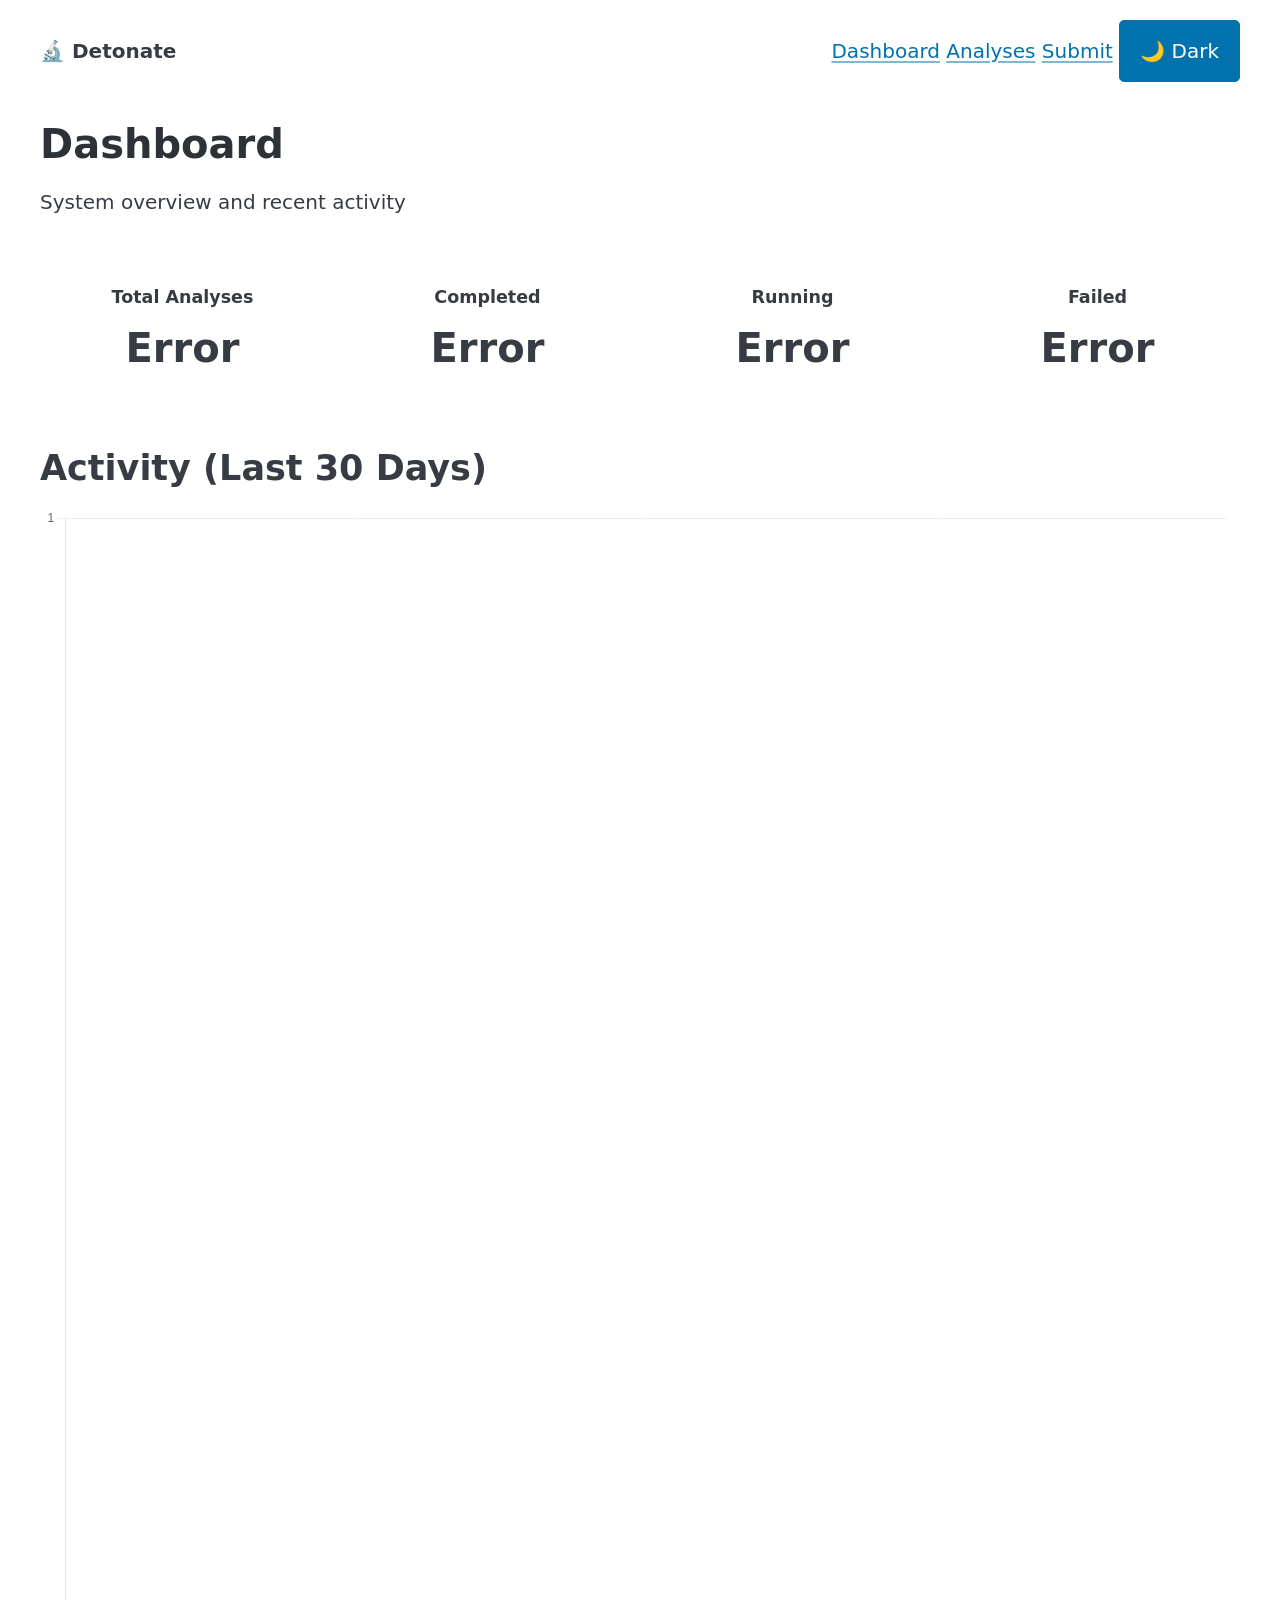
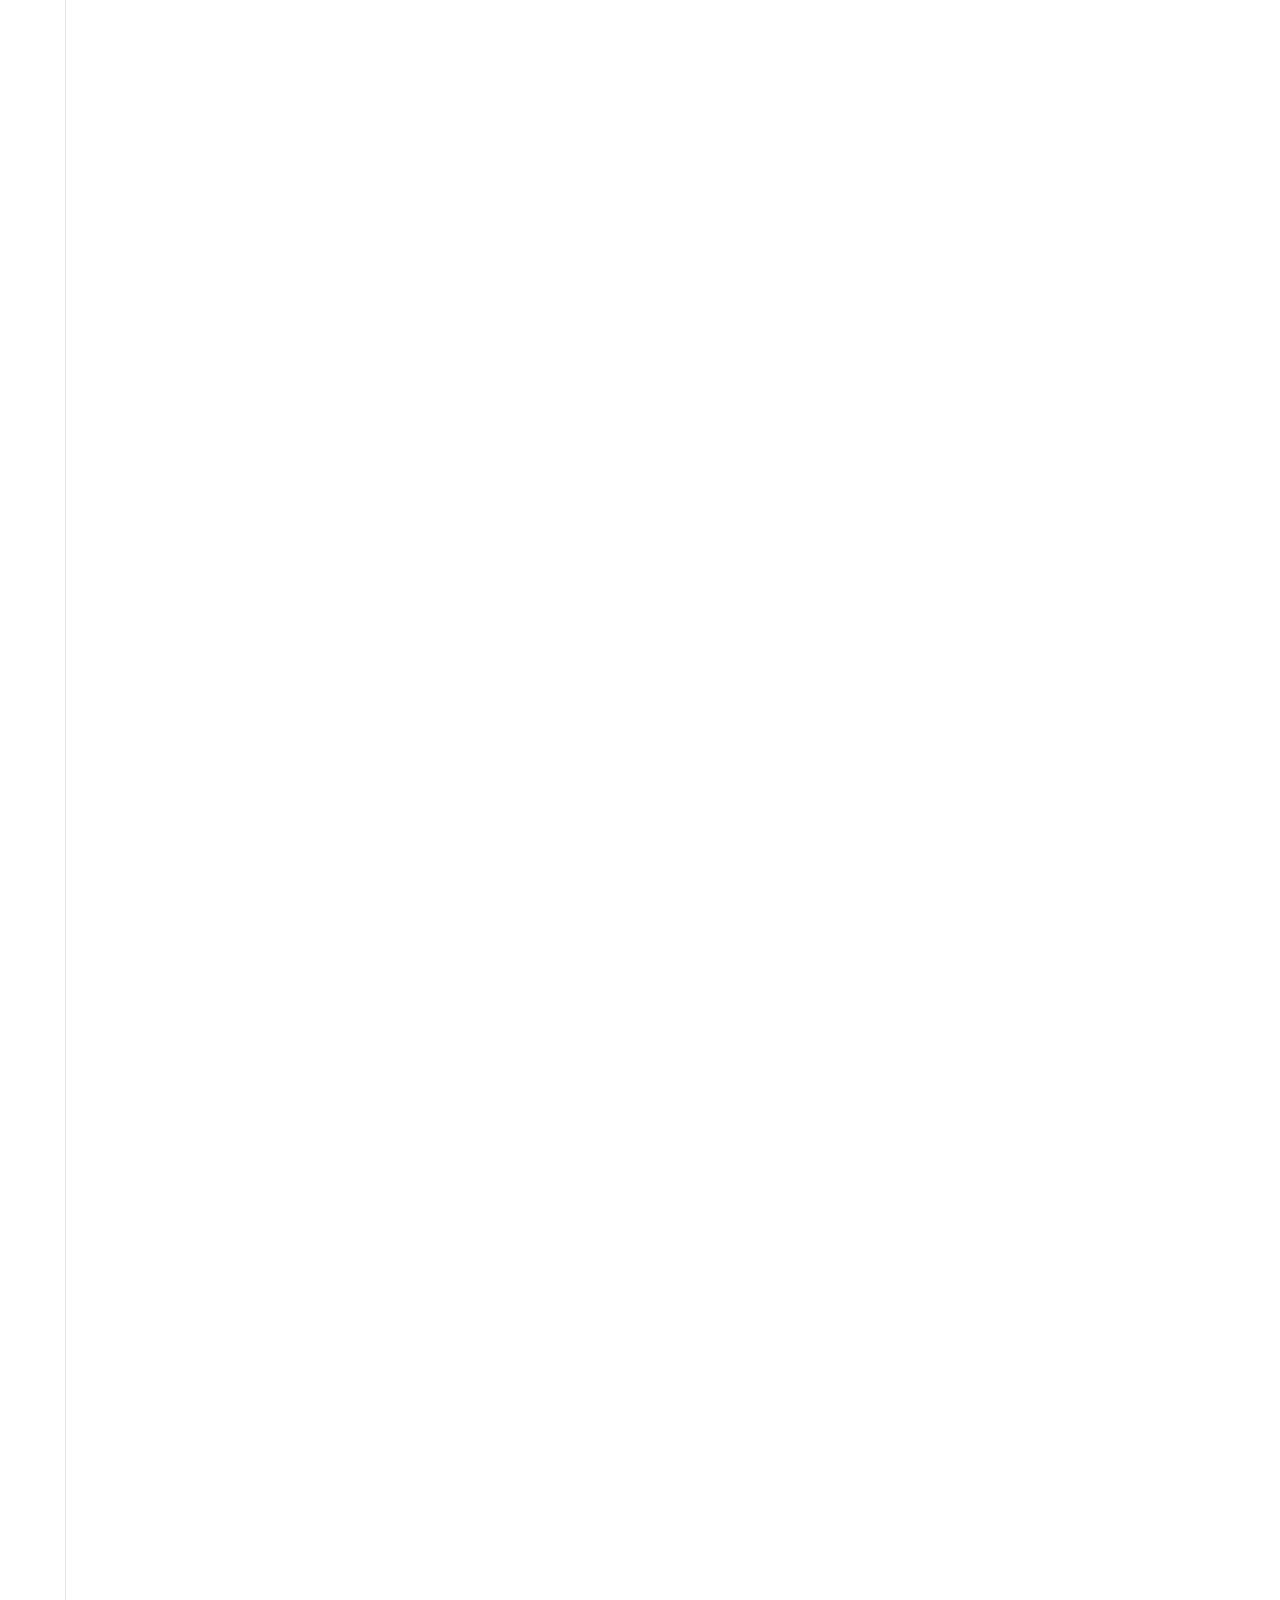
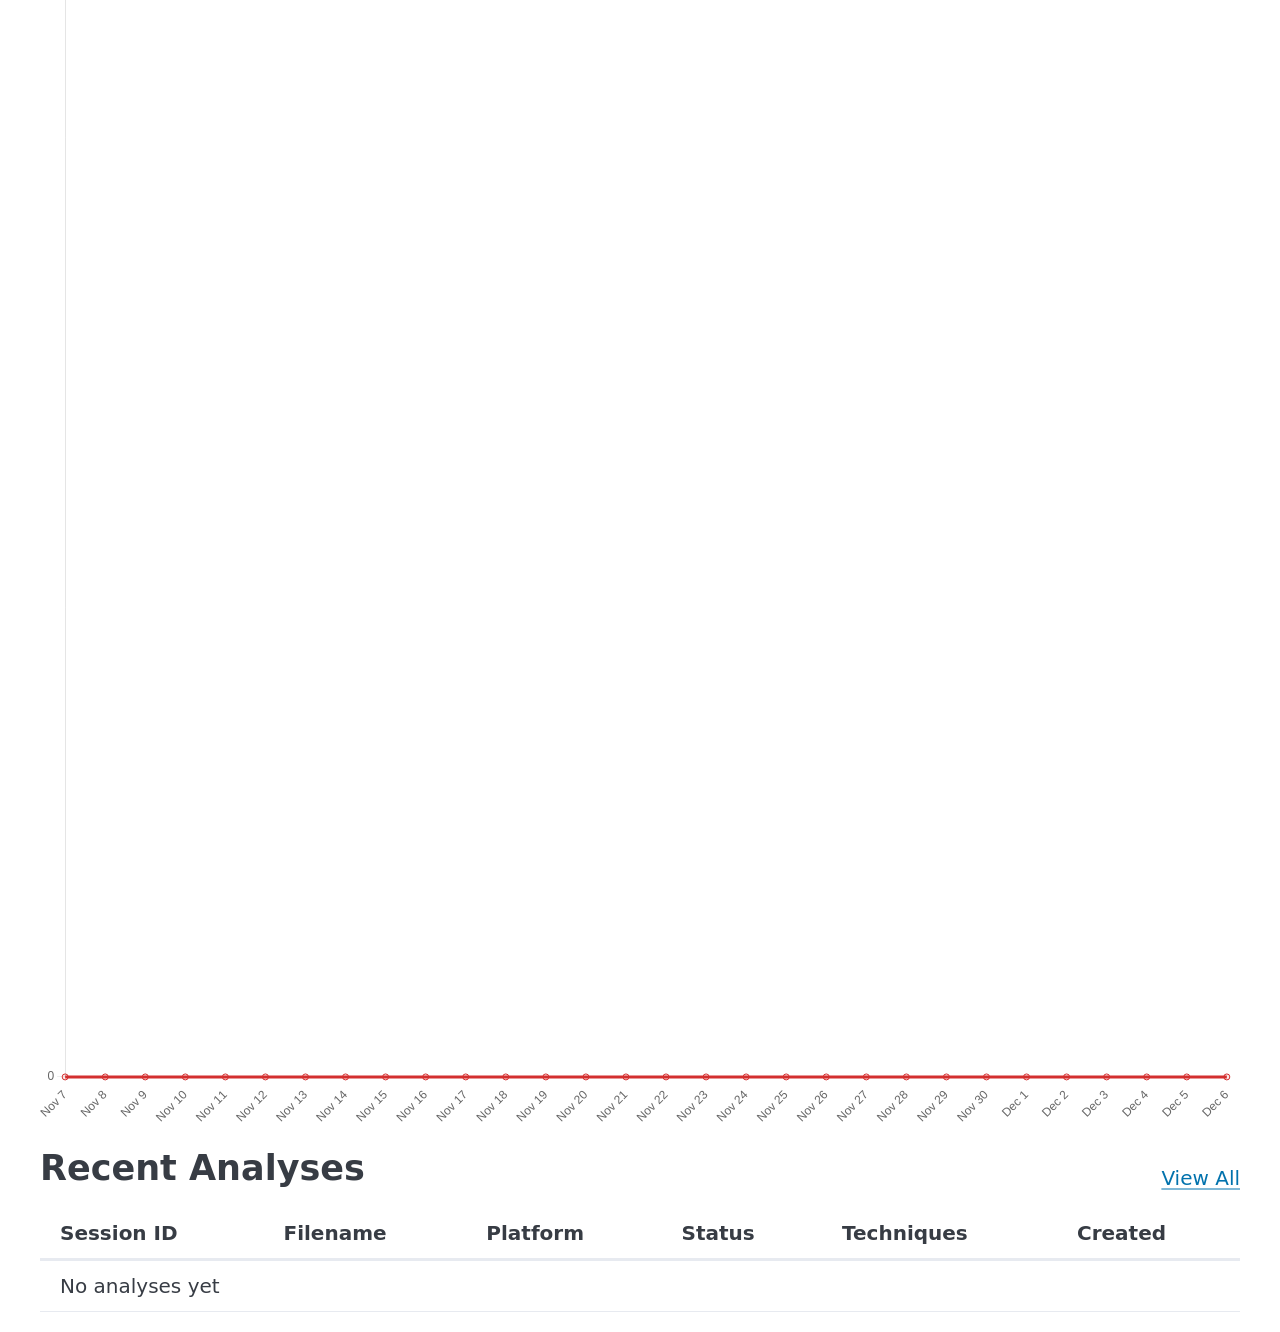
==== web/index.html @ 7be6b8df "webUI" ====
<!DOCTYPE html>
<html lang="en">
<head>
  <meta charset="UTF-8">
  <meta name="viewport" content="width=device-width, initial-scale=1.0">
  <title>Dashboard - Detonate</title>
  <link rel="stylesheet" href="/web/css/pico.min.css">
  <link rel="stylesheet" href="/web/css/custom.css">
</head>
<body>
  <!-- Navigation -->
  <nav class="navbar">
    <div class="brand">
      <strong>🔬 Detonate</strong>
    </div>
    <div class="nav-links">
      <a href="/web/index.html" class="active">Dashboard</a>
      <a href="/web/analyses.html">Analyses</a>
      <a href="/web/submit.html">Submit</a>
      <button id="theme-toggle" onclick="toggleTheme()">🌙 Dark</button>
    </div>
  </nav>

  <!-- Main Content -->
  <main class="container">
    <header>
      <h1>Dashboard</h1>
      <p>System overview and recent activity</p>
    </header>

    <!-- Statistics Cards -->
    <div class="stats-grid" id="stats-grid">
      <div class="stat-card">
        <h3>Total Analyses</h3>
        <p id="stat-total">-</p>
      </div>
      <div class="stat-card">
        <h3>Completed</h3>
        <p id="stat-completed">-</p>
      </div>
      <div class="stat-card">
        <h3>Running</h3>
        <p id="stat-running">-</p>
      </div>
      <div class="stat-card">
        <h3>Failed</h3>
        <p id="stat-failed">-</p>
      </div>
    </div>

    <!-- Activity Chart -->
    <section>
      <h2>Activity (Last 30 Days)</h2>
      <canvas id="activity-chart" height="100"></canvas>
    </section>

    <!-- Recent Analyses -->
    <section>
      <div style="display: flex; justify-content: space-between; align-items: center;">
        <h2>Recent Analyses</h2>
        <a href="/web/analyses.html" class="btn btn-outline">View All</a>
      </div>
      <div class="table-responsive">
        <table>
          <thead>
            <tr>
              <th>Session ID</th>
              <th>Filename</th>
              <th>Platform</th>
              <th>Status</th>
              <th>Techniques</th>
              <th>Created</th>
            </tr>
          </thead>
          <tbody id="recent-analyses">
            <tr>
              <td colspan="6" class="empty-state">Loading...</td>
            </tr>
          </tbody>
        </table>
      </div>
    </section>

    <!-- Quick Actions -->
    <section style="margin-top: 2rem;">
      <a href="/web/submit.html" class="btn" style="background: var(--primary);">
        Submit New Analysis
      </a>
    </section>
  </main>

  <footer style="text-align: center; padding: 2rem; color: var(--muted-color);">
    <p>Detonate Malware Analysis Platform</p>
  </footer>

  <!-- Scripts -->
  <script src="/web/js/chart.min.js"></script>
  <script src="/web/js/app.js"></script>
  <script src="/web/js/dashboard.js"></script>
</body>
</html>
---- web/css/pico.min.css ----
@charset "UTF-8";/*!
 * Pico CSS ✨ v2.1.1 (https://picocss.com)
 * Copyright 2019-2025 - Licensed under MIT
 */:host,:root{--pico-font-family-emoji:"Apple Color Emoji","Segoe UI Emoji","Segoe UI Symbol","Noto Color Emoji";--pico-font-family-sans-serif:system-ui,"Segoe UI",Roboto,Oxygen,Ubuntu,Cantarell,Helvetica,Arial,"Helvetica Neue",sans-serif,var(--pico-font-family-emoji);--pico-font-family-monospace:ui-monospace,SFMono-Regular,"SF Mono",Menlo,Consolas,"Liberation Mono",monospace,var(--pico-font-family-emoji);--pico-font-family:var(--pico-font-family-sans-serif);--pico-line-height:1.5;--pico-font-weight:400;--pico-font-size:100%;--pico-text-underline-offset:0.1rem;--pico-border-radius:0.25rem;--pico-border-width:0.0625rem;--pico-outline-width:0.125rem;--pico-transition:0.2s ease-in-out;--pico-spacing:1rem;--pico-typography-spacing-vertical:1rem;--pico-block-spacing-vertical:var(--pico-spacing);--pico-block-spacing-horizontal:var(--pico-spacing);--pico-grid-column-gap:var(--pico-spacing);--pico-grid-row-gap:var(--pico-spacing);--pico-form-element-spacing-vertical:0.75rem;--pico-form-element-spacing-horizontal:1rem;--pico-group-box-shadow:0 0 0 rgba(0, 0, 0, 0);--pico-group-box-shadow-focus-with-button:0 0 0 var(--pico-outline-width) var(--pico-primary-focus);--pico-group-box-shadow-focus-with-input:0 0 0 0.0625rem var(--pico-form-element-border-color);--pico-modal-overlay-backdrop-filter:blur(0.375rem);--pico-nav-element-spacing-vertical:1rem;--pico-nav-element-spacing-horizontal:0.5rem;--pico-nav-link-spacing-vertical:0.5rem;--pico-nav-link-spacing-horizontal:0.5rem;--pico-nav-breadcrumb-divider:">";--pico-icon-checkbox:url("data:image/svg+xml,%3Csvg xmlns='http://www.w3.org/2000/svg' width='24' height='24' viewBox='0 0 24 24' fill='none' stroke='rgb(255, 255, 255)' stroke-width='4' stroke-linecap='round' stroke-linejoin='round'%3E%3Cpolyline points='20 6 9 17 4 12'%3E%3C/polyline%3E%3C/svg%3E");--pico-icon-minus:url("data:image/svg+xml,%3Csvg xmlns='http://www.w3.org/2000/svg' width='24' height='24' viewBox='0 0 24 24' fill='none' stroke='rgb(255, 255, 255)' stroke-width='4' stroke-linecap='round' stroke-linejoin='round'%3E%3Cline x1='5' y1='12' x2='19' y2='12'%3E%3C/line%3E%3C/svg%3E");--pico-icon-chevron:url("data:image/svg+xml,%3Csvg xmlns='http://www.w3.org/2000/svg' width='24' height='24' viewBox='0 0 24 24' fill='none' stroke='rgb(136, 145, 164)' stroke-width='2' stroke-linecap='round' stroke-linejoin='round'%3E%3Cpolyline points='6 9 12 15 18 9'%3E%3C/polyline%3E%3C/svg%3E");--pico-icon-date:url("data:image/svg+xml,%3Csvg xmlns='http://www.w3.org/2000/svg' width='24' height='24' viewBox='0 0 24 24' fill='none' stroke='rgb(136, 145, 164)' stroke-width='2' stroke-linecap='round' stroke-linejoin='round'%3E%3Crect x='3' y='4' width='18' height='18' rx='2' ry='2'%3E%3C/rect%3E%3Cline x1='16' y1='2' x2='16' y2='6'%3E%3C/line%3E%3Cline x1='8' y1='2' x2='8' y2='6'%3E%3C/line%3E%3Cline x1='3' y1='10' x2='21' y2='10'%3E%3C/line%3E%3C/svg%3E");--pico-icon-time:url("data:image/svg+xml,%3Csvg xmlns='http://www.w3.org/2000/svg' width='24' height='24' viewBox='0 0 24 24' fill='none' stroke='rgb(136, 145, 164)' stroke-width='2' stroke-linecap='round' stroke-linejoin='round'%3E%3Ccircle cx='12' cy='12' r='10'%3E%3C/circle%3E%3Cpolyline points='12 6 12 12 16 14'%3E%3C/polyline%3E%3C/svg%3E");--pico-icon-search:url("data:image/svg+xml,%3Csvg xmlns='http://www.w3.org/2000/svg' width='24' height='24' viewBox='0 0 24 24' fill='none' stroke='rgb(136, 145, 164)' stroke-width='1.5' stroke-linecap='round' stroke-linejoin='round'%3E%3Ccircle cx='11' cy='11' r='8'%3E%3C/circle%3E%3Cline x1='21' y1='21' x2='16.65' y2='16.65'%3E%3C/line%3E%3C/svg%3E");--pico-icon-close:url("data:image/svg+xml,%3Csvg xmlns='http://www.w3.org/2000/svg' width='24' height='24' viewBox='0 0 24 24' fill='none' stroke='rgb(136, 145, 164)' stroke-width='3' stroke-linecap='round' stroke-linejoin='round'%3E%3Cline x1='18' y1='6' x2='6' y2='18'%3E%3C/line%3E%3Cline x1='6' y1='6' x2='18' y2='18'%3E%3C/line%3E%3C/svg%3E");--pico-icon-loading:url("data:image/svg+xml,%3Csvg fill='none' height='24' width='24' viewBox='0 0 24 24' xmlns='http://www.w3.org/2000/svg' %3E%3Cstyle%3E g %7B animation: rotate 2s linear infinite; transform-origin: center center; %7D circle %7B stroke-dasharray: 75,100; stroke-dashoffset: -5; animation: dash 1.5s ease-in-out infinite; stroke-linecap: round; %7D @keyframes rotate %7B 0%25 %7B transform: rotate(0deg); %7D 100%25 %7B transform: rotate(360deg); %7D %7D @keyframes dash %7B 0%25 %7B stroke-dasharray: 1,100; stroke-dashoffset: 0; %7D 50%25 %7B stroke-dasharray: 44.5,100; stroke-dashoffset: -17.5; %7D 100%25 %7B stroke-dasharray: 44.5,100; stroke-dashoffset: -62; %7D %7D %3C/style%3E%3Cg%3E%3Ccircle cx='12' cy='12' r='10' fill='none' stroke='rgb(136, 145, 164)' stroke-width='4' /%3E%3C/g%3E%3C/svg%3E")}@media (min-width:576px){:host,:root{--pico-font-size:106.25%}}@media (min-width:768px){:host,:root{--pico-font-size:112.5%}}@media (min-width:1024px){:host,:root{--pico-font-size:118.75%}}@media (min-width:1280px){:host,:root{--pico-font-size:125%}}@media (min-width:1536px){:host,:root{--pico-font-size:131.25%}}a{--pico-text-decoration:underline}a.contrast,a.secondary{--pico-text-decoration:underline}small{--pico-font-size:0.875em}h1,h2,h3,h4,h5,h6{--pico-font-weight:700}h1{--pico-font-size:2rem;--pico-line-height:1.125;--pico-typography-spacing-top:3rem}h2{--pico-font-size:1.75rem;--pico-line-height:1.15;--pico-typography-spacing-top:2.625rem}h3{--pico-font-size:1.5rem;--pico-line-height:1.175;--pico-typography-spacing-top:2.25rem}h4{--pico-font-size:1.25rem;--pico-line-height:1.2;--pico-typography-spacing-top:1.874rem}h5{--pico-font-size:1.125rem;--pico-line-height:1.225;--pico-typography-spacing-top:1.6875rem}h6{--pico-font-size:1rem;--pico-line-height:1.25;--pico-typography-spacing-top:1.5rem}tfoot td,tfoot th,thead td,thead th{--pico-font-weight:600;--pico-border-width:0.1875rem}code,kbd,pre,samp{--pico-font-family:var(--pico-font-family-monospace)}kbd{--pico-font-weight:bolder}:where(select,textarea),input:not([type=submit],[type=button],[type=reset],[type=checkbox],[type=radio],[type=file]){--pico-outline-width:0.0625rem}[type=search]{--pico-border-radius:5rem}[type=checkbox],[type=radio]{--pico-border-width:0.125rem}[type=checkbox][role=switch]{--pico-border-width:0.1875rem}details.dropdown summary:not([role=button]){--pico-outline-width:0.0625rem}nav details.dropdown summary:focus-visible{--pico-outline-width:0.125rem}[role=search]{--pico-border-radius:5rem}[role=group]:has(button.secondary:focus,[type=submit].secondary:focus,[type=button].secondary:focus,[role=button].secondary:focus),[role=search]:has(button.secondary:focus,[type=submit].secondary:focus,[type=button].secondary:focus,[role=button].secondary:focus){--pico-group-box-shadow-focus-with-button:0 0 0 var(--pico-outline-width) var(--pico-secondary-focus)}[role=group]:has(button.contrast:focus,[type=submit].contrast:focus,[type=button].contrast:focus,[role=button].contrast:focus),[role=search]:has(button.contrast:focus,[type=submit].contrast:focus,[type=button].contrast:focus,[role=button].contrast:focus){--pico-group-box-shadow-focus-with-button:0 0 0 var(--pico-outline-width) var(--pico-contrast-focus)}[role=group] [role=button],[role=group] [type=button],[role=group] [type=submit],[role=group] button,[role=search] [role=button],[role=search] [type=button],[role=search] [type=submit],[role=search] button{--pico-form-element-spacing-horizontal:2rem}details summary[role=button]:not(.outline)::after{filter:brightness(0) invert(1)}[aria-busy=true]:not(input,select,textarea):is(button,[type=submit],[type=button],[type=reset],[role=button]):not(.outline)::before{filter:brightness(0) invert(1)}:host(:not([data-theme=dark])),:root:not([data-theme=dark]),[data-theme=light]{color-scheme:light;--pico-background-color:#fff;--pico-color:#373c44;--pico-text-selection-color:rgba(2, 154, 232, 0.25);--pico-muted-color:#646b79;--pico-muted-border-color:rgb(231, 234, 239.5);--pico-primary:#0172ad;--pico-primary-background:#0172ad;--pico-primary-border:var(--pico-primary-background);--pico-primary-underline:rgba(1, 114, 173, 0.5);--pico-primary-hover:#015887;--pico-primary-hover-background:#02659a;--pico-primary-hover-border:var(--pico-primary-hover-background);--pico-primary-hover-underline:var(--pico-primary-hover);--pico-primary-focus:rgba(2, 154, 232, 0.5);--pico-primary-inverse:#fff;--pico-secondary:#5d6b89;--pico-secondary-background:#525f7a;--pico-secondary-border:var(--pico-secondary-background);--pico-secondary-underline:rgba(93, 107, 137, 0.5);--pico-secondary-hover:#48536b;--pico-secondary-hover-background:#48536b;--pico-secondary-hover-border:var(--pico-secondary-hover-background);--pico-secondary-hover-underline:var(--pico-secondary-hover);--pico-secondary-focus:rgba(93, 107, 137, 0.25);--pico-secondary-inverse:#fff;--pico-contrast:#181c25;--pico-contrast-background:#181c25;--pico-contrast-border:var(--pico-contrast-background);--pico-contrast-underline:rgba(24, 28, 37, 0.5);--pico-contrast-hover:#000;--pico-contrast-hover-background:#000;--pico-contrast-hover-border:var(--pico-contrast-hover-background);--pico-contrast-hover-underline:var(--pico-secondary-hover);--pico-contrast-focus:rgba(93, 107, 137, 0.25);--pico-contrast-inverse:#fff;--pico-box-shadow:0.0145rem 0.029rem 0.174rem rgba(129, 145, 181, 0.01698),0.0335rem 0.067rem 0.402rem rgba(129, 145, 181, 0.024),0.0625rem 0.125rem 0.75rem rgba(129, 145, 181, 0.03),0.1125rem 0.225rem 1.35rem rgba(129, 145, 181, 0.036),0.2085rem 0.417rem 2.502rem rgba(129, 145, 181, 0.04302),0.5rem 1rem 6rem rgba(129, 145, 181, 0.06),0 0 0 0.0625rem rgba(129, 145, 181, 0.015);--pico-h1-color:#2d3138;--pico-h2-color:#373c44;--pico-h3-color:#424751;--pico-h4-color:#4d535e;--pico-h5-color:#5c6370;--pico-h6-color:#646b79;--pico-mark-background-color:rgb(252.5, 230.5, 191.5);--pico-mark-color:#0f1114;--pico-ins-color:rgb(28.5, 105.5, 84);--pico-del-color:rgb(136, 56.5, 53);--pico-blockquote-border-color:var(--pico-muted-border-color);--pico-blockquote-footer-color:var(--pico-muted-color);--pico-button-box-shadow:0 0 0 rgba(0, 0, 0, 0);--pico-button-hover-box-shadow:0 0 0 rgba(0, 0, 0, 0);--pico-table-border-color:var(--pico-muted-border-color);--pico-table-row-stripped-background-color:rgba(111, 120, 135, 0.0375);--pico-code-background-color:rgb(243, 244.5, 246.75);--pico-code-color:#646b79;--pico-code-kbd-background-color:var(--pico-color);--pico-code-kbd-color:var(--pico-background-color);--pico-form-element-background-color:rgb(251, 251.5, 252.25);--pico-form-element-selected-background-color:#dfe3eb;--pico-form-element-border-color:#cfd5e2;--pico-form-element-color:#23262c;--pico-form-element-placeholder-color:var(--pico-muted-color);--pico-form-element-active-background-color:#fff;--pico-form-element-active-border-color:var(--pico-primary-border);--pico-form-element-focus-color:var(--pico-primary-border);--pico-form-element-disabled-opacity:0.5;--pico-form-element-invalid-border-color:rgb(183.5, 105.5, 106.5);--pico-form-element-invalid-active-border-color:rgb(200.25, 79.25, 72.25);--pico-form-element-invalid-focus-color:var(--pico-form-element-invalid-active-border-color);--pico-form-element-valid-border-color:rgb(76, 154.5, 137.5);--pico-form-element-valid-active-border-color:rgb(39, 152.75, 118.75);--pico-form-element-valid-focus-color:var(--pico-form-element-valid-active-border-color);--pico-switch-background-color:#bfc7d9;--pico-switch-checked-background-color:var(--pico-primary-background);--pico-switch-color:#fff;--pico-switch-thumb-box-shadow:0 0 0 rgba(0, 0, 0, 0);--pico-range-border-color:#dfe3eb;--pico-range-active-border-color:#bfc7d9;--pico-range-thumb-border-color:var(--pico-background-color);--pico-range-thumb-color:var(--pico-secondary-background);--pico-range-thumb-active-color:var(--pico-primary-background);--pico-accordion-border-color:var(--pico-muted-border-color);--pico-accordion-active-summary-color:var(--pico-primary-hover);--pico-accordion-close-summary-color:var(--pico-color);--pico-accordion-open-summary-color:var(--pico-muted-color);--pico-card-background-color:var(--pico-background-color);--pico-card-border-color:var(--pico-muted-border-color);--pico-card-box-shadow:var(--pico-box-shadow);--pico-card-sectioning-background-color:rgb(251, 251.5, 252.25);--pico-dropdown-background-color:#fff;--pico-dropdown-border-color:#eff1f4;--pico-dropdown-box-shadow:var(--pico-box-shadow);--pico-dropdown-color:var(--pico-color);--pico-dropdown-hover-background-color:#eff1f4;--pico-loading-spinner-opacity:0.5;--pico-modal-overlay-background-color:rgba(232, 234, 237, 0.75);--pico-progress-background-color:#dfe3eb;--pico-progress-color:var(--pico-primary-background);--pico-tooltip-background-color:var(--pico-contrast-background);--pico-tooltip-color:var(--pico-contrast-inverse);--pico-icon-valid:url("data:image/svg+xml,%3Csvg xmlns='http://www.w3.org/2000/svg' width='24' height='24' viewBox='0 0 24 24' fill='none' stroke='rgb(76, 154.5, 137.5)' stroke-width='2' stroke-linecap='round' stroke-linejoin='round'%3E%3Cpolyline points='20 6 9 17 4 12'%3E%3C/polyline%3E%3C/svg%3E");--pico-icon-invalid:url("data:image/svg+xml,%3Csvg xmlns='http://www.w3.org/2000/svg' width='24' height='24' viewBox='0 0 24 24' fill='none' stroke='rgb(200.25, 79.25, 72.25)' stroke-width='2' stroke-linecap='round' stroke-linejoin='round'%3E%3Ccircle cx='12' cy='12' r='10'%3E%3C/circle%3E%3Cline x1='12' y1='8' x2='12' y2='12'%3E%3C/line%3E%3Cline x1='12' y1='16' x2='12.01' y2='16'%3E%3C/line%3E%3C/svg%3E")}:host(:not([data-theme=dark])) input:is([type=submit],[type=button],[type=reset],[type=checkbox],[type=radio],[type=file]),:root:not([data-theme=dark]) input:is([type=submit],[type=button],[type=reset],[type=checkbox],[type=radio],[type=file]),[data-theme=light] input:is([type=submit],[type=button],[type=reset],[type=checkbox],[type=radio],[type=file]){--pico-form-element-focus-color:var(--pico-primary-focus)}@media only screen and (prefers-color-scheme:dark){:host(:not([data-theme])),:root:not([data-theme]){color-scheme:dark;--pico-background-color:rgb(19, 22.5, 30.5);--pico-color:#c2c7d0;--pico-text-selection-color:rgba(1, 170, 255, 0.1875);--pico-muted-color:#7b8495;--pico-muted-border-color:#202632;--pico-primary:#01aaff;--pico-primary-background:#0172ad;--pico-primary-border:var(--pico-primary-background);--pico-primary-underline:rgba(1, 170, 255, 0.5);--pico-primary-hover:#79c0ff;--pico-primary-hover-background:#017fc0;--pico-primary-hover-border:var(--pico-primary-hover-background);--pico-primary-hover-underline:var(--pico-primary-hover);--pico-primary-focus:rgba(1, 170, 255, 0.375);--pico-primary-inverse:#fff;--pico-secondary:#969eaf;--pico-secondary-background:#525f7a;--pico-secondary-border:var(--pico-secondary-background);--pico-secondary-underline:rgba(150, 158, 175, 0.5);--pico-secondary-hover:#b3b9c5;--pico-secondary-hover-background:#5d6b89;--pico-secondary-hover-border:var(--pico-secondary-hover-background);--pico-secondary-hover-underline:var(--pico-secondary-hover);--pico-secondary-focus:rgba(144, 158, 190, 0.25);--pico-secondary-inverse:#fff;--pico-contrast:#dfe3eb;--pico-contrast-background:#eff1f4;--pico-contrast-border:var(--pico-contrast-background);--pico-contrast-underline:rgba(223, 227, 235, 0.5);--pico-contrast-hover:#fff;--pico-contrast-hover-background:#fff;--pico-contrast-hover-border:var(--pico-contrast-hover-background);--pico-contrast-hover-underline:var(--pico-contrast-hover);--pico-contrast-focus:rgba(207, 213, 226, 0.25);--pico-contrast-inverse:#000;--pico-box-shadow:0.0145rem 0.029rem 0.174rem rgba(7, 8.5, 12, 0.01698),0.0335rem 0.067rem 0.402rem rgba(7, 8.5, 12, 0.024),0.0625rem 0.125rem 0.75rem rgba(7, 8.5, 12, 0.03),0.1125rem 0.225rem 1.35rem rgba(7, 8.5, 12, 0.036),0.2085rem 0.417rem 2.502rem rgba(7, 8.5, 12, 0.04302),0.5rem 1rem 6rem rgba(7, 8.5, 12, 0.06),0 0 0 0.0625rem rgba(7, 8.5, 12, 0.015);--pico-h1-color:#f0f1f3;--pico-h2-color:#e0e3e7;--pico-h3-color:#c2c7d0;--pico-h4-color:#b3b9c5;--pico-h5-color:#a4acba;--pico-h6-color:#8891a4;--pico-mark-background-color:#014063;--pico-mark-color:#fff;--pico-ins-color:#62af9a;--pico-del-color:rgb(205.5, 126, 123);--pico-blockquote-border-color:var(--pico-muted-border-color);--pico-blockquote-footer-color:var(--pico-muted-color);--pico-button-box-shadow:0 0 0 rgba(0, 0, 0, 0);--pico-button-hover-box-shadow:0 0 0 rgba(0, 0, 0, 0);--pico-table-border-color:var(--pico-muted-border-color);--pico-table-row-stripped-background-color:rgba(111, 120, 135, 0.0375);--pico-code-background-color:rgb(26, 30.5, 40.25);--pico-code-color:#8891a4;--pico-code-kbd-background-color:var(--pico-color);--pico-code-kbd-color:var(--pico-background-color);--pico-form-element-background-color:rgb(28, 33, 43.5);--pico-form-element-selected-background-color:#2a3140;--pico-form-element-border-color:#2a3140;--pico-form-element-color:#e0e3e7;--pico-form-element-placeholder-color:#8891a4;--pico-form-element-active-background-color:rgb(26, 30.5, 40.25);--pico-form-element-active-border-color:var(--pico-primary-border);--pico-form-element-focus-color:var(--pico-primary-border);--pico-form-element-disabled-opacity:0.5;--pico-form-element-invalid-border-color:rgb(149.5, 74, 80);--pico-form-element-invalid-active-border-color:rgb(183.25, 63.5, 59);--pico-form-element-invalid-focus-color:var(--pico-form-element-invalid-active-border-color);--pico-form-element-valid-border-color:#2a7b6f;--pico-form-element-valid-active-border-color:rgb(22, 137, 105.5);--pico-form-element-valid-focus-color:var(--pico-form-element-valid-active-border-color);--pico-switch-background-color:#333c4e;--pico-switch-checked-background-color:var(--pico-primary-background);--pico-switch-color:#fff;--pico-switch-thumb-box-shadow:0 0 0 rgba(0, 0, 0, 0);--pico-range-border-color:#202632;--pico-range-active-border-color:#2a3140;--pico-range-thumb-border-color:var(--pico-background-color);--pico-range-thumb-color:var(--pico-secondary-background);--pico-range-thumb-active-color:var(--pico-primary-background);--pico-accordion-border-color:var(--pico-muted-border-color);--pico-accordion-active-summary-color:var(--pico-primary-hover);--pico-accordion-close-summary-color:var(--pico-color);--pico-accordion-open-summary-color:var(--pico-muted-color);--pico-card-background-color:#181c25;--pico-card-border-color:var(--pico-card-background-color);--pico-card-box-shadow:var(--pico-box-shadow);--pico-card-sectioning-background-color:rgb(26, 30.5, 40.25);--pico-dropdown-background-color:#181c25;--pico-dropdown-border-color:#202632;--pico-dropdown-box-shadow:var(--pico-box-shadow);--pico-dropdown-color:var(--pico-color);--pico-dropdown-hover-background-color:#202632;--pico-loading-spinner-opacity:0.5;--pico-modal-overlay-background-color:rgba(7.5, 8.5, 10, 0.75);--pico-progress-background-color:#202632;--pico-progress-color:var(--pico-primary-background);--pico-tooltip-background-color:var(--pico-contrast-background);--pico-tooltip-color:var(--pico-contrast-inverse);--pico-icon-valid:url("data:image/svg+xml,%3Csvg xmlns='http://www.w3.org/2000/svg' width='24' height='24' viewBox='0 0 24 24' fill='none' stroke='rgb(42, 123, 111)' stroke-width='2' stroke-linecap='round' stroke-linejoin='round'%3E%3Cpolyline points='20 6 9 17 4 12'%3E%3C/polyline%3E%3C/svg%3E");--pico-icon-invalid:url("data:image/svg+xml,%3Csvg xmlns='http://www.w3.org/2000/svg' width='24' height='24' viewBox='0 0 24 24' fill='none' stroke='rgb(149.5, 74, 80)' stroke-width='2' stroke-linecap='round' stroke-linejoin='round'%3E%3Ccircle cx='12' cy='12' r='10'%3E%3C/circle%3E%3Cline x1='12' y1='8' x2='12' y2='12'%3E%3C/line%3E%3Cline x1='12' y1='16' x2='12.01' y2='16'%3E%3C/line%3E%3C/svg%3E")}:host(:not([data-theme])) input:is([type=submit],[type=button],[type=reset],[type=checkbox],[type=radio],[type=file]),:root:not([data-theme]) input:is([type=submit],[type=button],[type=reset],[type=checkbox],[type=radio],[type=file]){--pico-form-element-focus-color:var(--pico-primary-focus)}:host(:not([data-theme])) details summary[role=button].contrast:not(.outline)::after,:root:not([data-theme]) details summary[role=button].contrast:not(.outline)::after{filter:brightness(0)}:host(:not([data-theme])) [aria-busy=true]:not(input,select,textarea).contrast:is(button,[type=submit],[type=button],[type=reset],[role=button]):not(.outline)::before,:root:not([data-theme]) [aria-busy=true]:not(input,select,textarea).contrast:is(button,[type=submit],[type=button],[type=reset],[role=button]):not(.outline)::before{filter:brightness(0)}}[data-theme=dark]{color-scheme:dark;--pico-background-color:rgb(19, 22.5, 30.5);--pico-color:#c2c7d0;--pico-text-selection-color:rgba(1, 170, 255, 0.1875);--pico-muted-color:#7b8495;--pico-muted-border-color:#202632;--pico-primary:#01aaff;--pico-primary-background:#0172ad;--pico-primary-border:var(--pico-primary-background);--pico-primary-underline:rgba(1, 170, 255, 0.5);--pico-primary-hover:#79c0ff;--pico-primary-hover-background:#017fc0;--pico-primary-hover-border:var(--pico-primary-hover-background);--pico-primary-hover-underline:var(--pico-primary-hover);--pico-primary-focus:rgba(1, 170, 255, 0.375);--pico-primary-inverse:#fff;--pico-secondary:#969eaf;--pico-secondary-background:#525f7a;--pico-secondary-border:var(--pico-secondary-background);--pico-secondary-underline:rgba(150, 158, 175, 0.5);--pico-secondary-hover:#b3b9c5;--pico-secondary-hover-background:#5d6b89;--pico-secondary-hover-border:var(--pico-secondary-hover-background);--pico-secondary-hover-underline:var(--pico-secondary-hover);--pico-secondary-focus:rgba(144, 158, 190, 0.25);--pico-secondary-inverse:#fff;--pico-contrast:#dfe3eb;--pico-contrast-background:#eff1f4;--pico-contrast-border:var(--pico-contrast-background);--pico-contrast-underline:rgba(223, 227, 235, 0.5);--pico-contrast-hover:#fff;--pico-contrast-hover-background:#fff;--pico-contrast-hover-border:var(--pico-contrast-hover-background);--pico-contrast-hover-underline:var(--pico-contrast-hover);--pico-contrast-focus:rgba(207, 213, 226, 0.25);--pico-contrast-inverse:#000;--pico-box-shadow:0.0145rem 0.029rem 0.174rem rgba(7, 8.5, 12, 0.01698),0.0335rem 0.067rem 0.402rem rgba(7, 8.5, 12, 0.024),0.0625rem 0.125rem 0.75rem rgba(7, 8.5, 12, 0.03),0.1125rem 0.225rem 1.35rem rgba(7, 8.5, 12, 0.036),0.2085rem 0.417rem 2.502rem rgba(7, 8.5, 12, 0.04302),0.5rem 1rem 6rem rgba(7, 8.5, 12, 0.06),0 0 0 0.0625rem rgba(7, 8.5, 12, 0.015);--pico-h1-color:#f0f1f3;--pico-h2-color:#e0e3e7;--pico-h3-color:#c2c7d0;--pico-h4-color:#b3b9c5;--pico-h5-color:#a4acba;--pico-h6-color:#8891a4;--pico-mark-background-color:#014063;--pico-mark-color:#fff;--pico-ins-color:#62af9a;--pico-del-color:rgb(205.5, 126, 123);--pico-blockquote-border-color:var(--pico-muted-border-color);--pico-blockquote-footer-color:var(--pico-muted-color);--pico-button-box-shadow:0 0 0 rgba(0, 0, 0, 0);--pico-button-hover-box-shadow:0 0 0 rgba(0, 0, 0, 0);--pico-table-border-color:var(--pico-muted-border-color);--pico-table-row-stripped-background-color:rgba(111, 120, 135, 0.0375);--pico-code-background-color:rgb(26, 30.5, 40.25);--pico-code-color:#8891a4;--pico-code-kbd-background-color:var(--pico-color);--pico-code-kbd-color:var(--pico-background-color);--pico-form-element-background-color:rgb(28, 33, 43.5);--pico-form-element-selected-background-color:#2a3140;--pico-form-element-border-color:#2a3140;--pico-form-element-color:#e0e3e7;--pico-form-element-placeholder-color:#8891a4;--pico-form-element-active-background-color:rgb(26, 30.5, 40.25);--pico-form-element-active-border-color:var(--pico-primary-border);--pico-form-element-focus-color:var(--pico-primary-border);--pico-form-element-disabled-opacity:0.5;--pico-form-element-invalid-border-color:rgb(149.5, 74, 80);--pico-form-element-invalid-active-border-color:rgb(183.25, 63.5, 59);--pico-form-element-invalid-focus-color:var(--pico-form-element-invalid-active-border-color);--pico-form-element-valid-border-color:#2a7b6f;--pico-form-element-valid-active-border-color:rgb(22, 137, 105.5);--pico-form-element-valid-focus-color:var(--pico-form-element-valid-active-border-color);--pico-switch-background-color:#333c4e;--pico-switch-checked-background-color:var(--pico-primary-background);--pico-switch-color:#fff;--pico-switch-thumb-box-shadow:0 0 0 rgba(0, 0, 0, 0);--pico-range-border-color:#202632;--pico-range-active-border-color:#2a3140;--pico-range-thumb-border-color:var(--pico-background-color);--pico-range-thumb-color:var(--pico-secondary-background);--pico-range-thumb-active-color:var(--pico-primary-background);--pico-accordion-border-color:var(--pico-muted-border-color);--pico-accordion-active-summary-color:var(--pico-primary-hover);--pico-accordion-close-summary-color:var(--pico-color);--pico-accordion-open-summary-color:var(--pico-muted-color);--pico-card-background-color:#181c25;--pico-card-border-color:var(--pico-card-background-color);--pico-card-box-shadow:var(--pico-box-shadow);--pico-card-sectioning-background-color:rgb(26, 30.5, 40.25);--pico-dropdown-background-color:#181c25;--pico-dropdown-border-color:#202632;--pico-dropdown-box-shadow:var(--pico-box-shadow);--pico-dropdown-color:var(--pico-color);--pico-dropdown-hover-background-color:#202632;--pico-loading-spinner-opacity:0.5;--pico-modal-overlay-background-color:rgba(7.5, 8.5, 10, 0.75);--pico-progress-background-color:#202632;--pico-progress-color:var(--pico-primary-background);--pico-tooltip-background-color:var(--pico-contrast-background);--pico-tooltip-color:var(--pico-contrast-inverse);--pico-icon-valid:url("data:image/svg+xml,%3Csvg xmlns='http://www.w3.org/2000/svg' width='24' height='24' viewBox='0 0 24 24' fill='none' stroke='rgb(42, 123, 111)' stroke-width='2' stroke-linecap='round' stroke-linejoin='round'%3E%3Cpolyline points='20 6 9 17 4 12'%3E%3C/polyline%3E%3C/svg%3E");--pico-icon-invalid:url("data:image/svg+xml,%3Csvg xmlns='http://www.w3.org/2000/svg' width='24' height='24' viewBox='0 0 24 24' fill='none' stroke='rgb(149.5, 74, 80)' stroke-width='2' stroke-linecap='round' stroke-linejoin='round'%3E%3Ccircle cx='12' cy='12' r='10'%3E%3C/circle%3E%3Cline x1='12' y1='8' x2='12' y2='12'%3E%3C/line%3E%3Cline x1='12' y1='16' x2='12.01' y2='16'%3E%3C/line%3E%3C/svg%3E")}[data-theme=dark] input:is([type=submit],[type=button],[type=reset],[type=checkbox],[type=radio],[type=file]){--pico-form-element-focus-color:var(--pico-primary-focus)}[data-theme=dark] details summary[role=button].contrast:not(.outline)::after{filter:brightness(0)}[data-theme=dark] [aria-busy=true]:not(input,select,textarea).contrast:is(button,[type=submit],[type=button],[type=reset],[role=button]):not(.outline)::before{filter:brightness(0)}[type=checkbox],[type=radio],[type=range],progress{accent-color:var(--pico-primary)}*,::after,::before{box-sizing:border-box;background-repeat:no-repeat}::after,::before{text-decoration:inherit;vertical-align:inherit}:where(:host),:where(:root){-webkit-tap-highlight-color:transparent;-webkit-text-size-adjust:100%;-moz-text-size-adjust:100%;text-size-adjust:100%;background-color:var(--pico-background-color);color:var(--pico-color);font-weight:var(--pico-font-weight);font-size:var(--pico-font-size);line-height:var(--pico-line-height);font-family:var(--pico-font-family);text-underline-offset:var(--pico-text-underline-offset);text-rendering:optimizeLegibility;overflow-wrap:break-word;-moz-tab-size:4;-o-tab-size:4;tab-size:4}body{width:100%;margin:0}main{display:block}body>footer,body>header,body>main{padding-block:var(--pico-block-spacing-vertical)}section{margin-bottom:var(--pico-block-spacing-vertical)}.container,.container-fluid{width:100%;margin-right:auto;margin-left:auto;padding-right:var(--pico-spacing);padding-left:var(--pico-spacing)}@media (min-width:576px){.container{max-width:510px;padding-right:0;padding-left:0}}@media (min-width:768px){.container{max-width:700px}}@media (min-width:1024px){.container{max-width:950px}}@media (min-width:1280px){.container{max-width:1200px}}@media (min-width:1536px){.container{max-width:1450px}}.grid{grid-column-gap:var(--pico-grid-column-gap);grid-row-gap:var(--pico-grid-row-gap);display:grid;grid-template-columns:1fr}@media (min-width:768px){.grid{grid-template-columns:repeat(auto-fit,minmax(0%,1fr))}}.grid>*{min-width:0}.overflow-auto{overflow:auto}b,strong{font-weight:bolder}sub,sup{position:relative;font-size:.75em;line-height:0;vertical-align:baseline}sub{bottom:-.25em}sup{top:-.5em}address,blockquote,dl,ol,p,pre,table,ul{margin-top:0;margin-bottom:var(--pico-typography-spacing-vertical);color:var(--pico-color);font-style:normal;font-weight:var(--pico-font-weight)}h1,h2,h3,h4,h5,h6{margin-top:0;margin-bottom:var(--pico-typography-spacing-vertical);color:var(--pico-color);font-weight:var(--pico-font-weight);font-size:var(--pico-font-size);line-height:var(--pico-line-height);font-family:var(--pico-font-family)}h1{--pico-color:var(--pico-h1-color)}h2{--pico-color:var(--pico-h2-color)}h3{--pico-color:var(--pico-h3-color)}h4{--pico-color:var(--pico-h4-color)}h5{--pico-color:var(--pico-h5-color)}h6{--pico-color:var(--pico-h6-color)}:where(article,address,blockquote,dl,figure,form,ol,p,pre,table,ul)~:is(h1,h2,h3,h4,h5,h6){margin-top:var(--pico-typography-spacing-top)}p{margin-bottom:var(--pico-typography-spacing-vertical)}hgroup{margin-bottom:var(--pico-typography-spacing-vertical)}hgroup>*{margin-top:0;margin-bottom:0}hgroup>:not(:first-child):last-child{--pico-color:var(--pico-muted-color);--pico-font-weight:unset;font-size:1rem}:where(ol,ul) li{margin-bottom:calc(var(--pico-typography-spacing-vertical) * .25)}:where(dl,ol,ul) :where(dl,ol,ul){margin:0;margin-top:calc(var(--pico-typography-spacing-vertical) * .25)}ul li{list-style:square}mark{padding:.125rem .25rem;background-color:var(--pico-mark-background-color);color:var(--pico-mark-color);vertical-align:baseline}blockquote{display:block;margin:var(--pico-typography-spacing-vertical) 0;padding:var(--pico-spacing);border-right:none;border-left:.25rem solid var(--pico-blockquote-border-color);border-inline-start:0.25rem solid var(--pico-blockquote-border-color);border-inline-end:none}blockquote footer{margin-top:calc(var(--pico-typography-spacing-vertical) * .5);color:var(--pico-blockquote-footer-color)}abbr[title]{border-bottom:1px dotted;text-decoration:none;cursor:help}ins{color:var(--pico-ins-color);text-decoration:none}del{color:var(--pico-del-color)}::-moz-selection{background-color:var(--pico-text-selection-color)}::selection{background-color:var(--pico-text-selection-color)}:where(a:not([role=button])),[role=link]{--pico-color:var(--pico-primary);--pico-background-color:transparent;--pico-underline:var(--pico-primary-underline);outline:0;background-color:var(--pico-background-color);color:var(--pico-color);-webkit-text-decoration:var(--pico-text-decoration);text-decoration:var(--pico-text-decoration);text-decoration-color:var(--pico-underline);text-underline-offset:0.125em;transition:background-color var(--pico-transition),color var(--pico-transition),box-shadow var(--pico-transition),-webkit-text-decoration var(--pico-transition);transition:background-color var(--pico-transition),color var(--pico-transition),text-decoration var(--pico-transition),box-shadow var(--pico-transition);transition:background-color var(--pico-transition),color var(--pico-transition),text-decoration var(--pico-transition),box-shadow var(--pico-transition),-webkit-text-decoration var(--pico-transition)}:where(a:not([role=button])):is([aria-current]:not([aria-current=false]),:hover,:active,:focus),[role=link]:is([aria-current]:not([aria-current=false]),:hover,:active,:focus){--pico-color:var(--pico-primary-hover);--pico-underline:var(--pico-primary-hover-underline);--pico-text-decoration:underline}:where(a:not([role=button])):focus-visible,[role=link]:focus-visible{box-shadow:0 0 0 var(--pico-outline-width) var(--pico-primary-focus)}:where(a:not([role=button])).secondary,[role=link].secondary{--pico-color:var(--pico-secondary);--pico-underline:var(--pico-secondary-underline)}:where(a:not([role=button])).secondary:is([aria-current]:not([aria-current=false]),:hover,:active,:focus),[role=link].secondary:is([aria-current]:not([aria-current=false]),:hover,:active,:focus){--pico-color:var(--pico-secondary-hover);--pico-underline:var(--pico-secondary-hover-underline)}:where(a:not([role=button])).contrast,[role=link].contrast{--pico-color:var(--pico-contrast);--pico-underline:var(--pico-contrast-underline)}:where(a:not([role=button])).contrast:is([aria-current]:not([aria-current=false]),:hover,:active,:focus),[role=link].contrast:is([aria-current]:not([aria-current=false]),:hover,:active,:focus){--pico-color:var(--pico-contrast-hover);--pico-underline:var(--pico-contrast-hover-underline)}a[role=button]{display:inline-block}button{margin:0;overflow:visible;font-family:inherit;text-transform:none}[type=button],[type=reset],[type=submit],button{-webkit-appearance:button}[role=button],[type=button],[type=file]::file-selector-button,[type=reset],[type=submit],button{--pico-background-color:var(--pico-primary-background);--pico-border-color:var(--pico-primary-border);--pico-color:var(--pico-primary-inverse);--pico-box-shadow:var(--pico-button-box-shadow, 0 0 0 rgba(0, 0, 0, 0));padding:var(--pico-form-element-spacing-vertical) var(--pico-form-element-spacing-horizontal);border:var(--pico-border-width) solid var(--pico-border-color);border-radius:var(--pico-border-radius);outline:0;background-color:var(--pico-background-color);box-shadow:var(--pico-box-shadow);color:var(--pico-color);font-weight:var(--pico-font-weight);font-size:1rem;line-height:var(--pico-line-height);text-align:center;text-decoration:none;cursor:pointer;-webkit-user-select:none;-moz-user-select:none;user-select:none;transition:background-color var(--pico-transition),border-color var(--pico-transition),color var(--pico-transition),box-shadow var(--pico-transition)}[role=button]:is(:hover,:active,:focus),[role=button]:is([aria-current]:not([aria-current=false])),[type=button]:is(:hover,:active,:focus),[type=button]:is([aria-current]:not([aria-current=false])),[type=file]::file-selector-button:is(:hover,:active,:focus),[type=file]::file-selector-button:is([aria-current]:not([aria-current=false])),[type=reset]:is(:hover,:active,:focus),[type=reset]:is([aria-current]:not([aria-current=false])),[type=submit]:is(:hover,:active,:focus),[type=submit]:is([aria-current]:not([aria-current=false])),button:is(:hover,:active,:focus),button:is([aria-current]:not([aria-current=false])){--pico-background-color:var(--pico-primary-hover-background);--pico-border-color:var(--pico-primary-hover-border);--pico-box-shadow:var(--pico-button-hover-box-shadow, 0 0 0 rgba(0, 0, 0, 0));--pico-color:var(--pico-primary-inverse)}[role=button]:focus,[role=button]:is([aria-current]:not([aria-current=false])):focus,[type=button]:focus,[type=button]:is([aria-current]:not([aria-current=false])):focus,[type=file]::file-selector-button:focus,[type=file]::file-selector-button:is([aria-current]:not([aria-current=false])):focus,[type=reset]:focus,[type=reset]:is([aria-current]:not([aria-current=false])):focus,[type=submit]:focus,[type=submit]:is([aria-current]:not([aria-current=false])):focus,button:focus,button:is([aria-current]:not([aria-current=false])):focus{--pico-box-shadow:var(--pico-button-hover-box-shadow, 0 0 0 rgba(0, 0, 0, 0)),0 0 0 var(--pico-outline-width) var(--pico-primary-focus)}[type=button],[type=reset],[type=submit]{margin-bottom:var(--pico-spacing)}:is(button,[type=submit],[type=button],[role=button]).secondary,[type=file]::file-selector-button,[type=reset]{--pico-background-color:var(--pico-secondary-background);--pico-border-color:var(--pico-secondary-border);--pico-color:var(--pico-secondary-inverse);cursor:pointer}:is(button,[type=submit],[type=button],[role=button]).secondary:is([aria-current]:not([aria-current=false]),:hover,:active,:focus),[type=file]::file-selector-button:is([aria-current]:not([aria-current=false]),:hover,:active,:focus),[type=reset]:is([aria-current]:not([aria-current=false]),:hover,:active,:focus){--pico-background-color:var(--pico-secondary-hover-background);--pico-border-color:var(--pico-secondary-hover-border);--pico-color:var(--pico-secondary-inverse)}:is(button,[type=submit],[type=button],[role=button]).secondary:focus,:is(button,[type=submit],[type=button],[role=button]).secondary:is([aria-current]:not([aria-current=false])):focus,[type=file]::file-selector-button:focus,[type=file]::file-selector-button:is([aria-current]:not([aria-current=false])):focus,[type=reset]:focus,[type=reset]:is([aria-current]:not([aria-current=false])):focus{--pico-box-shadow:var(--pico-button-hover-box-shadow, 0 0 0 rgba(0, 0, 0, 0)),0 0 0 var(--pico-outline-width) var(--pico-secondary-focus)}:is(button,[type=submit],[type=button],[role=button]).contrast{--pico-background-color:var(--pico-contrast-background);--pico-border-color:var(--pico-contrast-border);--pico-color:var(--pico-contrast-inverse)}:is(button,[type=submit],[type=button],[role=button]).contrast:is([aria-current]:not([aria-current=false]),:hover,:active,:focus){--pico-background-color:var(--pico-contrast-hover-background);--pico-border-color:var(--pico-contrast-hover-border);--pico-color:var(--pico-contrast-inverse)}:is(button,[type=submit],[type=button],[role=button]).contrast:focus,:is(button,[type=submit],[type=button],[role=button]).contrast:is([aria-current]:not([aria-current=false])):focus{--pico-box-shadow:var(--pico-button-hover-box-shadow, 0 0 0 rgba(0, 0, 0, 0)),0 0 0 var(--pico-outline-width) var(--pico-contrast-focus)}:is(button,[type=submit],[type=button],[role=button]).outline,[type=reset].outline{--pico-background-color:transparent;--pico-color:var(--pico-primary);--pico-border-color:var(--pico-primary)}:is(button,[type=submit],[type=button],[role=button]).outline:is([aria-current]:not([aria-current=false]),:hover,:active,:focus),[type=reset].outline:is([aria-current]:not([aria-current=false]),:hover,:active,:focus){--pico-background-color:transparent;--pico-color:var(--pico-primary-hover);--pico-border-color:var(--pico-primary-hover)}:is(button,[type=submit],[type=button],[role=button]).outline.secondary,[type=reset].outline{--pico-color:var(--pico-secondary);--pico-border-color:var(--pico-secondary)}:is(button,[type=submit],[type=button],[role=button]).outline.secondary:is([aria-current]:not([aria-current=false]),:hover,:active,:focus),[type=reset].outline:is([aria-current]:not([aria-current=false]),:hover,:active,:focus){--pico-color:var(--pico-secondary-hover);--pico-border-color:var(--pico-secondary-hover)}:is(button,[type=submit],[type=button],[role=button]).outline.contrast{--pico-color:var(--pico-contrast);--pico-border-color:var(--pico-contrast)}:is(button,[type=submit],[type=button],[role=button]).outline.contrast:is([aria-current]:not([aria-current=false]),:hover,:active,:focus){--pico-color:var(--pico-contrast-hover);--pico-border-color:var(--pico-contrast-hover)}:where(button,[type=submit],[type=reset],[type=button],[role=button])[disabled],:where(fieldset[disabled]) :is(button,[type=submit],[type=button],[type=reset],[role=button]){opacity:.5;pointer-events:none}:where(table){width:100%;border-collapse:collapse;border-spacing:0;text-indent:0}td,th{padding:calc(var(--pico-spacing)/ 2) var(--pico-spacing);border-bottom:var(--pico-border-width) solid var(--pico-table-border-color);background-color:var(--pico-background-color);color:var(--pico-color);font-weight:var(--pico-font-weight);text-align:left;text-align:start}tfoot td,tfoot th{border-top:var(--pico-border-width) solid var(--pico-table-border-color);border-bottom:0}table.striped tbody tr:nth-child(odd) td,table.striped tbody tr:nth-child(odd) th{background-color:var(--pico-table-row-stripped-background-color)}:where(audio,canvas,iframe,img,svg,video){vertical-align:middle}audio,video{display:inline-block}audio:not([controls]){display:none;height:0}:where(iframe){border-style:none}img{max-width:100%;height:auto;border-style:none}:where(svg:not([fill])){fill:currentColor}svg:not(:host),svg:not(:root){overflow:hidden}code,kbd,pre,samp{font-size:.875em;font-family:var(--pico-font-family)}pre code,pre samp{font-size:inherit;font-family:inherit}pre{-ms-overflow-style:scrollbar;overflow:auto}code,kbd,pre,samp{border-radius:var(--pico-border-radius);background:var(--pico-code-background-color);color:var(--pico-code-color);font-weight:var(--pico-font-weight);line-height:initial}code,kbd,samp{display:inline-block;padding:.375rem}pre{display:block;margin-bottom:var(--pico-spacing);overflow-x:auto}pre>code,pre>samp{display:block;padding:var(--pico-spacing);background:0 0;line-height:var(--pico-line-height)}kbd{background-color:var(--pico-code-kbd-background-color);color:var(--pico-code-kbd-color);vertical-align:baseline}figure{display:block;margin:0;padding:0}figure figcaption{padding:calc(var(--pico-spacing) * .5) 0;color:var(--pico-muted-color)}hr{height:0;margin:var(--pico-typography-spacing-vertical) 0;border:0;border-top:1px solid var(--pico-muted-border-color);color:inherit}[hidden],template{display:none!important}canvas{display:inline-block}input,optgroup,select,textarea{margin:0;font-size:1rem;line-height:var(--pico-line-height);font-family:inherit;letter-spacing:inherit}input{overflow:visible}select{text-transform:none}legend{max-width:100%;padding:0;color:inherit;white-space:normal}textarea{overflow:auto}[type=checkbox],[type=radio]{padding:0}::-webkit-inner-spin-button,::-webkit-outer-spin-button{height:auto}[type=search]{-webkit-appearance:textfield;outline-offset:-2px}[type=search]::-webkit-search-decoration{-webkit-appearance:none}::-webkit-file-upload-button{-webkit-appearance:button;font:inherit}::-moz-focus-inner{padding:0;border-style:none}:-moz-focusring{outline:0}:-moz-ui-invalid{box-shadow:none}::-ms-expand{display:none}[type=file],[type=range]{padding:0;border-width:0}input:not([type=checkbox],[type=radio],[type=range]){height:calc(1rem * var(--pico-line-height) + var(--pico-form-element-spacing-vertical) * 2 + var(--pico-border-width) * 2)}fieldset{width:100%;margin:0;margin-bottom:var(--pico-spacing);padding:0;border:0}fieldset legend,label{display:block;margin-bottom:calc(var(--pico-spacing) * .375);color:var(--pico-color);font-weight:var(--pico-form-label-font-weight,var(--pico-font-weight))}fieldset legend{margin-bottom:calc(var(--pico-spacing) * .5)}button[type=submit],input:not([type=checkbox],[type=radio]),select,textarea{width:100%}input:not([type=checkbox],[type=radio],[type=range],[type=file]),select,textarea{-webkit-appearance:none;-moz-appearance:none;appearance:none;padding:var(--pico-form-element-spacing-vertical) var(--pico-form-element-spacing-horizontal)}input,select,textarea{--pico-background-color:var(--pico-form-element-background-color);--pico-border-color:var(--pico-form-element-border-color);--pico-color:var(--pico-form-element-color);--pico-box-shadow:none;border:var(--pico-border-width) solid var(--pico-border-color);border-radius:var(--pico-border-radius);outline:0;background-color:var(--pico-background-color);box-shadow:var(--pico-box-shadow);color:var(--pico-color);font-weight:var(--pico-font-weight);transition:background-color var(--pico-transition),border-color var(--pico-transition),color var(--pico-transition),box-shadow var(--pico-transition)}:where(select,textarea):not([readonly]):is(:active,:focus),input:not([type=submit],[type=button],[type=reset],[type=checkbox],[type=radio],[readonly]):is(:active,:focus){--pico-background-color:var(--pico-form-element-active-background-color)}:where(select,textarea):not([readonly]):is(:active,:focus),input:not([type=submit],[type=button],[type=reset],[role=switch],[readonly]):is(:active,:focus){--pico-border-color:var(--pico-form-element-active-border-color)}:where(select,textarea):not([readonly]):focus,input:not([type=submit],[type=button],[type=reset],[type=range],[type=file],[readonly]):focus{--pico-box-shadow:0 0 0 var(--pico-outline-width) var(--pico-form-element-focus-color)}:where(fieldset[disabled]) :is(input:not([type=submit],[type=button],[type=reset]),select,textarea),input:not([type=submit],[type=button],[type=reset])[disabled],label[aria-disabled=true],select[disabled],textarea[disabled]{opacity:var(--pico-form-element-disabled-opacity);pointer-events:none}label[aria-disabled=true] input[disabled]{opacity:1}:where(input,select,textarea):not([type=checkbox],[type=radio],[type=date],[type=datetime-local],[type=month],[type=time],[type=week],[type=range])[aria-invalid]{padding-right:calc(var(--pico-form-element-spacing-horizontal) + 1.5rem)!important;padding-left:var(--pico-form-element-spacing-horizontal);padding-inline-start:var(--pico-form-element-spacing-horizontal)!important;padding-inline-end:calc(var(--pico-form-element-spacing-horizontal) + 1.5rem)!important;background-position:center right .75rem;background-size:1rem auto;background-repeat:no-repeat}:where(input,select,textarea):not([type=checkbox],[type=radio],[type=date],[type=datetime-local],[type=month],[type=time],[type=week],[type=range])[aria-invalid=false]:not(select){background-image:var(--pico-icon-valid)}:where(input,select,textarea):not([type=checkbox],[type=radio],[type=date],[type=datetime-local],[type=month],[type=time],[type=week],[type=range])[aria-invalid=true]:not(select){background-image:var(--pico-icon-invalid)}:where(input,select,textarea)[aria-invalid=false]{--pico-border-color:var(--pico-form-element-valid-border-color)}:where(input,select,textarea)[aria-invalid=false]:is(:active,:focus){--pico-border-color:var(--pico-form-element-valid-active-border-color)!important}:where(input,select,textarea)[aria-invalid=false]:is(:active,:focus):not([type=checkbox],[type=radio]){--pico-box-shadow:0 0 0 var(--pico-outline-width) var(--pico-form-element-valid-focus-color)!important}:where(input,select,textarea)[aria-invalid=true]{--pico-border-color:var(--pico-form-element-invalid-border-color)}:where(input,select,textarea)[aria-invalid=true]:is(:active,:focus){--pico-border-color:var(--pico-form-element-invalid-active-border-color)!important}:where(input,select,textarea)[aria-invalid=true]:is(:active,:focus):not([type=checkbox],[type=radio]){--pico-box-shadow:0 0 0 var(--pico-outline-width) var(--pico-form-element-invalid-focus-color)!important}[dir=rtl] :where(input,select,textarea):not([type=checkbox],[type=radio]):is([aria-invalid],[aria-invalid=true],[aria-invalid=false]){background-position:center left .75rem}input::-webkit-input-placeholder,input::placeholder,select:invalid,textarea::-webkit-input-placeholder,textarea::placeholder{color:var(--pico-form-element-placeholder-color);opacity:1}input:not([type=checkbox],[type=radio]),select,textarea{margin-bottom:var(--pico-spacing)}select::-ms-expand{border:0;background-color:transparent}select:not([multiple],[size]){padding-right:calc(var(--pico-form-element-spacing-horizontal) + 1.5rem);padding-left:var(--pico-form-element-spacing-horizontal);padding-inline-start:var(--pico-form-element-spacing-horizontal);padding-inline-end:calc(var(--pico-form-element-spacing-horizontal) + 1.5rem);background-image:var(--pico-icon-chevron);background-position:center right .75rem;background-size:1rem auto;background-repeat:no-repeat}select[multiple] option:checked{background:var(--pico-form-element-selected-background-color);color:var(--pico-form-element-color)}[dir=rtl] select:not([multiple],[size]){background-position:center left .75rem}textarea{display:block;resize:vertical}textarea[aria-invalid]{--pico-icon-height:calc(1rem * var(--pico-line-height) + var(--pico-form-element-spacing-vertical) * 2 + var(--pico-border-width) * 2);background-position:top right .75rem!important;background-size:1rem var(--pico-icon-height)!important}:where(input,select,textarea,fieldset,.grid)+small{display:block;width:100%;margin-top:calc(var(--pico-spacing) * -.75);margin-bottom:var(--pico-spacing);color:var(--pico-muted-color)}:where(input,select,textarea,fieldset,.grid)[aria-invalid=false]+small{color:var(--pico-ins-color)}:where(input,select,textarea,fieldset,.grid)[aria-invalid=true]+small{color:var(--pico-del-color)}label>:where(input,select,textarea){margin-top:calc(var(--pico-spacing) * .25)}label:has([type=checkbox],[type=radio]){width:-moz-fit-content;width:fit-content;cursor:pointer}[type=checkbox],[type=radio]{-webkit-appearance:none;-moz-appearance:none;appearance:none;width:1.25em;height:1.25em;margin-top:-.125em;margin-inline-end:.5em;border-width:var(--pico-border-width);vertical-align:middle;cursor:pointer}[type=checkbox]::-ms-check,[type=radio]::-ms-check{display:none}[type=checkbox]:checked,[type=checkbox]:checked:active,[type=checkbox]:checked:focus,[type=radio]:checked,[type=radio]:checked:active,[type=radio]:checked:focus{--pico-background-color:var(--pico-primary-background);--pico-border-color:var(--pico-primary-border);background-image:var(--pico-icon-checkbox);background-position:center;background-size:.75em auto;background-repeat:no-repeat}[type=checkbox]~label,[type=radio]~label{display:inline-block;margin-bottom:0;cursor:pointer}[type=checkbox]~label:not(:last-of-type),[type=radio]~label:not(:last-of-type){margin-inline-end:1em}[type=checkbox]:indeterminate{--pico-background-color:var(--pico-primary-background);--pico-border-color:var(--pico-primary-border);background-image:var(--pico-icon-minus);background-position:center;background-size:.75em auto;background-repeat:no-repeat}[type=radio]{border-radius:50%}[type=radio]:checked,[type=radio]:checked:active,[type=radio]:checked:focus{--pico-background-color:var(--pico-primary-inverse);border-width:.35em;background-image:none}[type=checkbox][role=switch]{--pico-background-color:var(--pico-switch-background-color);--pico-color:var(--pico-switch-color);width:2.25em;height:1.25em;border:var(--pico-border-width) solid var(--pico-border-color);border-radius:1.25em;background-color:var(--pico-background-color);line-height:1.25em}[type=checkbox][role=switch]:not([aria-invalid]){--pico-border-color:var(--pico-switch-background-color)}[type=checkbox][role=switch]:before{display:block;aspect-ratio:1;height:100%;border-radius:50%;background-color:var(--pico-color);box-shadow:var(--pico-switch-thumb-box-shadow);content:"";transition:margin .1s ease-in-out}[type=checkbox][role=switch]:focus{--pico-background-color:var(--pico-switch-background-color);--pico-border-color:var(--pico-switch-background-color)}[type=checkbox][role=switch]:checked{--pico-background-color:var(--pico-switch-checked-background-color);--pico-border-color:var(--pico-switch-checked-background-color);background-image:none}[type=checkbox][role=switch]:checked::before{margin-inline-start:calc(2.25em - 1.25em)}[type=checkbox][role=switch][disabled]{--pico-background-color:var(--pico-border-color)}[type=checkbox][aria-invalid=false]:checked,[type=checkbox][aria-invalid=false]:checked:active,[type=checkbox][aria-invalid=false]:checked:focus,[type=checkbox][role=switch][aria-invalid=false]:checked,[type=checkbox][role=switch][aria-invalid=false]:checked:active,[type=checkbox][role=switch][aria-invalid=false]:checked:focus{--pico-background-color:var(--pico-form-element-valid-border-color)}[type=checkbox]:checked:active[aria-invalid=true],[type=checkbox]:checked:focus[aria-invalid=true],[type=checkbox]:checked[aria-invalid=true],[type=checkbox][role=switch]:checked:active[aria-invalid=true],[type=checkbox][role=switch]:checked:focus[aria-invalid=true],[type=checkbox][role=switch]:checked[aria-invalid=true]{--pico-background-color:var(--pico-form-element-invalid-border-color)}[type=checkbox][aria-invalid=false]:checked,[type=checkbox][aria-invalid=false]:checked:active,[type=checkbox][aria-invalid=false]:checked:focus,[type=checkbox][role=switch][aria-invalid=false]:checked,[type=checkbox][role=switch][aria-invalid=false]:checked:active,[type=checkbox][role=switch][aria-invalid=false]:checked:focus,[type=radio][aria-invalid=false]:checked,[type=radio][aria-invalid=false]:checked:active,[type=radio][aria-invalid=false]:checked:focus{--pico-border-color:var(--pico-form-element-valid-border-color)}[type=checkbox]:checked:active[aria-invalid=true],[type=checkbox]:checked:focus[aria-invalid=true],[type=checkbox]:checked[aria-invalid=true],[type=checkbox][role=switch]:checked:active[aria-invalid=true],[type=checkbox][role=switch]:checked:focus[aria-invalid=true],[type=checkbox][role=switch]:checked[aria-invalid=true],[type=radio]:checked:active[aria-invalid=true],[type=radio]:checked:focus[aria-invalid=true],[type=radio]:checked[aria-invalid=true]{--pico-border-color:var(--pico-form-element-invalid-border-color)}[type=color]::-webkit-color-swatch-wrapper{padding:0}[type=color]::-moz-focus-inner{padding:0}[type=color]::-webkit-color-swatch{border:0;border-radius:calc(var(--pico-border-radius) * .5)}[type=color]::-moz-color-swatch{border:0;border-radius:calc(var(--pico-border-radius) * .5)}input:not([type=checkbox],[type=radio],[type=range],[type=file]):is([type=date],[type=datetime-local],[type=month],[type=time],[type=week]){--pico-icon-position:0.75rem;--pico-icon-width:1rem;padding-right:calc(var(--pico-icon-width) + var(--pico-icon-position));background-image:var(--pico-icon-date);background-position:center right var(--pico-icon-position);background-size:var(--pico-icon-width) auto;background-repeat:no-repeat}input:not([type=checkbox],[type=radio],[type=range],[type=file])[type=time]{background-image:var(--pico-icon-time)}[type=date]::-webkit-calendar-picker-indicator,[type=datetime-local]::-webkit-calendar-picker-indicator,[type=month]::-webkit-calendar-picker-indicator,[type=time]::-webkit-calendar-picker-indicator,[type=week]::-webkit-calendar-picker-indicator{width:var(--pico-icon-width);margin-right:calc(var(--pico-icon-width) * -1);margin-left:var(--pico-icon-position);opacity:0}@-moz-document url-prefix(){[type=date],[type=datetime-local],[type=month],[type=time],[type=week]{padding-right:var(--pico-form-element-spacing-horizontal)!important;background-image:none!important}}[dir=rtl] :is([type=date],[type=datetime-local],[type=month],[type=time],[type=week]){text-align:right}[type=file]{--pico-color:var(--pico-muted-color);margin-left:calc(var(--pico-outline-width) * -1);padding:calc(var(--pico-form-element-spacing-vertical) * .5) 0;padding-left:var(--pico-outline-width);border:0;border-radius:0;background:0 0}[type=file]::file-selector-button{margin-right:calc(var(--pico-spacing)/ 2);padding:calc(var(--pico-form-element-spacing-vertical) * .5) var(--pico-form-element-spacing-horizontal)}[type=file]:is(:hover,:active,:focus)::file-selector-button{--pico-background-color:var(--pico-secondary-hover-background);--pico-border-color:var(--pico-secondary-hover-border)}[type=file]:focus::file-selector-button{--pico-box-shadow:var(--pico-button-hover-box-shadow, 0 0 0 rgba(0, 0, 0, 0)),0 0 0 var(--pico-outline-width) var(--pico-secondary-focus)}[type=range]{-webkit-appearance:none;-moz-appearance:none;appearance:none;width:100%;height:1.25rem;background:0 0}[type=range]::-webkit-slider-runnable-track{width:100%;height:.375rem;border-radius:var(--pico-border-radius);background-color:var(--pico-range-border-color);-webkit-transition:background-color var(--pico-transition),box-shadow var(--pico-transition);transition:background-color var(--pico-transition),box-shadow var(--pico-transition)}[type=range]::-moz-range-track{width:100%;height:.375rem;border-radius:var(--pico-border-radius);background-color:var(--pico-range-border-color);-moz-transition:background-color var(--pico-transition),box-shadow var(--pico-transition);transition:background-color var(--pico-transition),box-shadow var(--pico-transition)}[type=range]::-ms-track{width:100%;height:.375rem;border-radius:var(--pico-border-radius);background-color:var(--pico-range-border-color);-ms-transition:background-color var(--pico-transition),box-shadow var(--pico-transition);transition:background-color var(--pico-transition),box-shadow var(--pico-transition)}[type=range]::-webkit-slider-thumb{-webkit-appearance:none;width:1.25rem;height:1.25rem;margin-top:-.4375rem;border:2px solid var(--pico-range-thumb-border-color);border-radius:50%;background-color:var(--pico-range-thumb-color);cursor:pointer;-webkit-transition:background-color var(--pico-transition),transform var(--pico-transition);transition:background-color var(--pico-transition),transform var(--pico-transition)}[type=range]::-moz-range-thumb{-webkit-appearance:none;width:1.25rem;height:1.25rem;margin-top:-.4375rem;border:2px solid var(--pico-range-thumb-border-color);border-radius:50%;background-color:var(--pico-range-thumb-color);cursor:pointer;-moz-transition:background-color var(--pico-transition),transform var(--pico-transition);transition:background-color var(--pico-transition),transform var(--pico-transition)}[type=range]::-ms-thumb{-webkit-appearance:none;width:1.25rem;height:1.25rem;margin-top:-.4375rem;border:2px solid var(--pico-range-thumb-border-color);border-radius:50%;background-color:var(--pico-range-thumb-color);cursor:pointer;-ms-transition:background-color var(--pico-transition),transform var(--pico-transition);transition:background-color var(--pico-transition),transform var(--pico-transition)}[type=range]:active,[type=range]:focus-within{--pico-range-border-color:var(--pico-range-active-border-color);--pico-range-thumb-color:var(--pico-range-thumb-active-color)}[type=range]:active::-webkit-slider-thumb{transform:scale(1.25)}[type=range]:active::-moz-range-thumb{transform:scale(1.25)}[type=range]:active::-ms-thumb{transform:scale(1.25)}input:not([type=checkbox],[type=radio],[type=range],[type=file])[type=search]{padding-inline-start:calc(var(--pico-form-element-spacing-horizontal) + 1.75rem);background-image:var(--pico-icon-search);background-position:center left calc(var(--pico-form-element-spacing-horizontal) + .125rem);background-size:1rem auto;background-repeat:no-repeat}input:not([type=checkbox],[type=radio],[type=range],[type=file])[type=search][aria-invalid]{padding-inline-start:calc(var(--pico-form-element-spacing-horizontal) + 1.75rem)!important;background-position:center left 1.125rem,center right .75rem}input:not([type=checkbox],[type=radio],[type=range],[type=file])[type=search][aria-invalid=false]{background-image:var(--pico-icon-search),var(--pico-icon-valid)}input:not([type=checkbox],[type=radio],[type=range],[type=file])[type=search][aria-invalid=true]{background-image:var(--pico-icon-search),var(--pico-icon-invalid)}[dir=rtl] :where(input):not([type=checkbox],[type=radio],[type=range],[type=file])[type=search]{background-position:center right 1.125rem}[dir=rtl] :where(input):not([type=checkbox],[type=radio],[type=range],[type=file])[type=search][aria-invalid]{background-position:center right 1.125rem,center left .75rem}details{display:block;margin-bottom:var(--pico-spacing)}details summary{line-height:1rem;list-style-type:none;cursor:pointer;transition:color var(--pico-transition)}details summary:not([role]){color:var(--pico-accordion-close-summary-color)}details summary::-webkit-details-marker{display:none}details summary::marker{display:none}details summary::-moz-list-bullet{list-style-type:none}details summary::after{display:block;width:1rem;height:1rem;margin-inline-start:calc(var(--pico-spacing,1rem) * .5);float:right;transform:rotate(-90deg);background-image:var(--pico-icon-chevron);background-position:right center;background-size:1rem auto;background-repeat:no-repeat;content:"";transition:transform var(--pico-transition)}details summary:focus{outline:0}details summary:focus:not([role]){color:var(--pico-accordion-active-summary-color)}details summary:focus-visible:not([role]){outline:var(--pico-outline-width) solid var(--pico-primary-focus);outline-offset:calc(var(--pico-spacing,1rem) * 0.5);color:var(--pico-primary)}details summary[role=button]{width:100%;text-align:left}details summary[role=button]::after{height:calc(1rem * var(--pico-line-height,1.5))}details[open]>summary{margin-bottom:var(--pico-spacing)}details[open]>summary:not([role]):not(:focus){color:var(--pico-accordion-open-summary-color)}details[open]>summary::after{transform:rotate(0)}[dir=rtl] details summary{text-align:right}[dir=rtl] details summary::after{float:left;background-position:left center}article{margin-bottom:var(--pico-block-spacing-vertical);padding:var(--pico-block-spacing-vertical) var(--pico-block-spacing-horizontal);border-radius:var(--pico-border-radius);background:var(--pico-card-background-color);box-shadow:var(--pico-card-box-shadow)}article>footer,article>header{margin-right:calc(var(--pico-block-spacing-horizontal) * -1);margin-left:calc(var(--pico-block-spacing-horizontal) * -1);padding:calc(var(--pico-block-spacing-vertical) * .66) var(--pico-block-spacing-horizontal);background-color:var(--pico-card-sectioning-background-color)}article>header{margin-top:calc(var(--pico-block-spacing-vertical) * -1);margin-bottom:var(--pico-block-spacing-vertical);border-bottom:var(--pico-border-width) solid var(--pico-card-border-color);border-top-right-radius:var(--pico-border-radius);border-top-left-radius:var(--pico-border-radius)}article>footer{margin-top:var(--pico-block-spacing-vertical);margin-bottom:calc(var(--pico-block-spacing-vertical) * -1);border-top:var(--pico-border-width) solid var(--pico-card-border-color);border-bottom-right-radius:var(--pico-border-radius);border-bottom-left-radius:var(--pico-border-radius)}details.dropdown{position:relative;border-bottom:none}details.dropdown>a::after,details.dropdown>button::after,details.dropdown>summary::after{display:block;width:1rem;height:calc(1rem * var(--pico-line-height,1.5));margin-inline-start:.25rem;float:right;transform:rotate(0) translateX(.2rem);background-image:var(--pico-icon-chevron);background-position:right center;background-size:1rem auto;background-repeat:no-repeat;content:""}nav details.dropdown{margin-bottom:0}details.dropdown>summary:not([role]){height:calc(1rem * var(--pico-line-height) + var(--pico-form-element-spacing-vertical) * 2 + var(--pico-border-width) * 2);padding:var(--pico-form-element-spacing-vertical) var(--pico-form-element-spacing-horizontal);border:var(--pico-border-width) solid var(--pico-form-element-border-color);border-radius:var(--pico-border-radius);background-color:var(--pico-form-element-background-color);color:var(--pico-form-element-placeholder-color);line-height:inherit;cursor:pointer;-webkit-user-select:none;-moz-user-select:none;user-select:none;transition:background-color var(--pico-transition),border-color var(--pico-transition),color var(--pico-transition),box-shadow var(--pico-transition)}details.dropdown>summary:not([role]):active,details.dropdown>summary:not([role]):focus{border-color:var(--pico-form-element-active-border-color);background-color:var(--pico-form-element-active-background-color)}details.dropdown>summary:not([role]):focus{box-shadow:0 0 0 var(--pico-outline-width) var(--pico-form-element-focus-color)}details.dropdown>summary:not([role]):focus-visible{outline:0}details.dropdown>summary:not([role])[aria-invalid=false]{--pico-form-element-border-color:var(--pico-form-element-valid-border-color);--pico-form-element-active-border-color:var(--pico-form-element-valid-focus-color);--pico-form-element-focus-color:var(--pico-form-element-valid-focus-color)}details.dropdown>summary:not([role])[aria-invalid=true]{--pico-form-element-border-color:var(--pico-form-element-invalid-border-color);--pico-form-element-active-border-color:var(--pico-form-element-invalid-focus-color);--pico-form-element-focus-color:var(--pico-form-element-invalid-focus-color)}nav details.dropdown{display:inline;margin:calc(var(--pico-nav-element-spacing-vertical) * -1) 0}nav details.dropdown>summary::after{transform:rotate(0) translateX(0)}nav details.dropdown>summary:not([role]){height:calc(1rem * var(--pico-line-height) + var(--pico-nav-link-spacing-vertical) * 2);padding:calc(var(--pico-nav-link-spacing-vertical) - var(--pico-border-width) * 2) var(--pico-nav-link-spacing-horizontal)}nav details.dropdown>summary:not([role]):focus-visible{box-shadow:0 0 0 var(--pico-outline-width) var(--pico-primary-focus)}details.dropdown>summary+ul{display:flex;z-index:99;position:absolute;left:0;flex-direction:column;width:100%;min-width:-moz-fit-content;min-width:fit-content;margin:0;margin-top:var(--pico-outline-width);padding:0;border:var(--pico-border-width) solid var(--pico-dropdown-border-color);border-radius:var(--pico-border-radius);background-color:var(--pico-dropdown-background-color);box-shadow:var(--pico-dropdown-box-shadow);color:var(--pico-dropdown-color);white-space:nowrap;opacity:0;transition:opacity var(--pico-transition),transform 0s ease-in-out 1s}details.dropdown>summary+ul[dir=rtl]{right:0;left:auto}details.dropdown>summary+ul li{width:100%;margin-bottom:0;padding:calc(var(--pico-form-element-spacing-vertical) * .5) var(--pico-form-element-spacing-horizontal);list-style:none}details.dropdown>summary+ul li:first-of-type{margin-top:calc(var(--pico-form-element-spacing-vertical) * .5)}details.dropdown>summary+ul li:last-of-type{margin-bottom:calc(var(--pico-form-element-spacing-vertical) * .5)}details.dropdown>summary+ul li a{display:block;margin:calc(var(--pico-form-element-spacing-vertical) * -.5) calc(var(--pico-form-element-spacing-horizontal) * -1);padding:calc(var(--pico-form-element-spacing-vertical) * .5) var(--pico-form-element-spacing-horizontal);overflow:hidden;border-radius:0;color:var(--pico-dropdown-color);text-decoration:none;text-overflow:ellipsis}details.dropdown>summary+ul li a:active,details.dropdown>summary+ul li a:focus,details.dropdown>summary+ul li a:focus-visible,details.dropdown>summary+ul li a:hover,details.dropdown>summary+ul li a[aria-current]:not([aria-current=false]){background-color:var(--pico-dropdown-hover-background-color)}details.dropdown>summary+ul li label{width:100%}details.dropdown>summary+ul li:has(label):hover{background-color:var(--pico-dropdown-hover-background-color)}details.dropdown[open]>summary{margin-bottom:0}details.dropdown[open]>summary+ul{transform:scaleY(1);opacity:1;transition:opacity var(--pico-transition),transform 0s ease-in-out 0s}details.dropdown[open]>summary::before{display:block;z-index:1;position:fixed;width:100vw;height:100vh;inset:0;background:0 0;content:"";cursor:default}label>details.dropdown{margin-top:calc(var(--pico-spacing) * .25)}[role=group],[role=search]{display:inline-flex;position:relative;width:100%;margin-bottom:var(--pico-spacing);border-radius:var(--pico-border-radius);box-shadow:var(--pico-group-box-shadow,0 0 0 transparent);vertical-align:middle;transition:box-shadow var(--pico-transition)}[role=group] input:not([type=checkbox],[type=radio]),[role=group] select,[role=group]>*,[role=search] input:not([type=checkbox],[type=radio]),[role=search] select,[role=search]>*{position:relative;flex:1 1 auto;margin-bottom:0}[role=group] input:not([type=checkbox],[type=radio]):not(:first-child),[role=group] select:not(:first-child),[role=group]>:not(:first-child),[role=search] input:not([type=checkbox],[type=radio]):not(:first-child),[role=search] select:not(:first-child),[role=search]>:not(:first-child){margin-left:0;border-top-left-radius:0;border-bottom-left-radius:0}[role=group] input:not([type=checkbox],[type=radio]):not(:last-child),[role=group] select:not(:last-child),[role=group]>:not(:last-child),[role=search] input:not([type=checkbox],[type=radio]):not(:last-child),[role=search] select:not(:last-child),[role=search]>:not(:last-child){border-top-right-radius:0;border-bottom-right-radius:0}[role=group] input:not([type=checkbox],[type=radio]):focus,[role=group] select:focus,[role=group]>:focus,[role=search] input:not([type=checkbox],[type=radio]):focus,[role=search] select:focus,[role=search]>:focus{z-index:2}[role=group] [role=button]:not(:first-child),[role=group] [type=button]:not(:first-child),[role=group] [type=reset]:not(:first-child),[role=group] [type=submit]:not(:first-child),[role=group] button:not(:first-child),[role=group] input:not([type=checkbox],[type=radio]):not(:first-child),[role=group] select:not(:first-child),[role=search] [role=button]:not(:first-child),[role=search] [type=button]:not(:first-child),[role=search] [type=reset]:not(:first-child),[role=search] [type=submit]:not(:first-child),[role=search] button:not(:first-child),[role=search] input:not([type=checkbox],[type=radio]):not(:first-child),[role=search] select:not(:first-child){margin-left:calc(var(--pico-border-width) * -1)}[role=group] [role=button],[role=group] [type=button],[role=group] [type=reset],[role=group] [type=submit],[role=group] button,[role=search] [role=button],[role=search] [type=button],[role=search] [type=reset],[role=search] [type=submit],[role=search] button{width:auto}@supports selector(:has(*)){[role=group]:has(button:focus,[type=submit]:focus,[type=button]:focus,[role=button]:focus),[role=search]:has(button:focus,[type=submit]:focus,[type=button]:focus,[role=button]:focus){--pico-group-box-shadow:var(--pico-group-box-shadow-focus-with-button)}[role=group]:has(button:focus,[type=submit]:focus,[type=button]:focus,[role=button]:focus) input:not([type=checkbox],[type=radio]),[role=group]:has(button:focus,[type=submit]:focus,[type=button]:focus,[role=button]:focus) select,[role=search]:has(button:focus,[type=submit]:focus,[type=button]:focus,[role=button]:focus) input:not([type=checkbox],[type=radio]),[role=search]:has(button:focus,[type=submit]:focus,[type=button]:focus,[role=button]:focus) select{border-color:transparent}[role=group]:has(input:not([type=submit],[type=button]):focus,select:focus),[role=search]:has(input:not([type=submit],[type=button]):focus,select:focus){--pico-group-box-shadow:var(--pico-group-box-shadow-focus-with-input)}[role=group]:has(input:not([type=submit],[type=button]):focus,select:focus) [role=button],[role=group]:has(input:not([type=submit],[type=button]):focus,select:focus) [type=button],[role=group]:has(input:not([type=submit],[type=button]):focus,select:focus) [type=submit],[role=group]:has(input:not([type=submit],[type=button]):focus,select:focus) button,[role=search]:has(input:not([type=submit],[type=button]):focus,select:focus) [role=button],[role=search]:has(input:not([type=submit],[type=button]):focus,select:focus) [type=button],[role=search]:has(input:not([type=submit],[type=button]):focus,select:focus) [type=submit],[role=search]:has(input:not([type=submit],[type=button]):focus,select:focus) button{--pico-button-box-shadow:0 0 0 var(--pico-border-width) var(--pico-primary-border);--pico-button-hover-box-shadow:0 0 0 var(--pico-border-width) var(--pico-primary-hover-border)}[role=group] [role=button]:focus,[role=group] [type=button]:focus,[role=group] [type=reset]:focus,[role=group] [type=submit]:focus,[role=group] button:focus,[role=search] [role=button]:focus,[role=search] [type=button]:focus,[role=search] [type=reset]:focus,[role=search] [type=submit]:focus,[role=search] button:focus{box-shadow:none}}[role=search]>:first-child{border-top-left-radius:5rem;border-bottom-left-radius:5rem}[role=search]>:last-child{border-top-right-radius:5rem;border-bottom-right-radius:5rem}[aria-busy=true]:not(input,select,textarea,html,form){white-space:nowrap}[aria-busy=true]:not(input,select,textarea,html,form)::before{display:inline-block;width:1em;height:1em;background-image:var(--pico-icon-loading);background-size:1em auto;background-repeat:no-repeat;content:"";vertical-align:-.125em}[aria-busy=true]:not(input,select,textarea,html,form):not(:empty)::before{margin-inline-end:calc(var(--pico-spacing) * .5)}[aria-busy=true]:not(input,select,textarea,html,form):empty{text-align:center}[role=button][aria-busy=true],[type=button][aria-busy=true],[type=reset][aria-busy=true],[type=submit][aria-busy=true],a[aria-busy=true],button[aria-busy=true]{pointer-events:none}:host,:root{--pico-scrollbar-width:0px}dialog{display:flex;z-index:999;position:fixed;top:0;right:0;bottom:0;left:0;align-items:center;justify-content:center;width:inherit;min-width:100%;height:inherit;min-height:100%;padding:0;border:0;-webkit-backdrop-filter:var(--pico-modal-overlay-backdrop-filter);backdrop-filter:var(--pico-modal-overlay-backdrop-filter);background-color:var(--pico-modal-overlay-background-color);color:var(--pico-color)}dialog>article{width:100%;max-height:calc(100vh - var(--pico-spacing) * 2);margin:var(--pico-spacing);overflow:auto}@media (min-width:576px){dialog>article{max-width:510px}}@media (min-width:768px){dialog>article{max-width:700px}}dialog>article>header>*{margin-bottom:0}dialog>article>header .close,dialog>article>header :is(a,button)[rel=prev]{margin:0;margin-left:var(--pico-spacing);padding:0;float:right}dialog>article>footer{text-align:right}dialog>article>footer [role=button],dialog>article>footer button{margin-bottom:0}dialog>article>footer [role=button]:not(:first-of-type),dialog>article>footer button:not(:first-of-type){margin-left:calc(var(--pico-spacing) * .5)}dialog>article .close,dialog>article :is(a,button)[rel=prev]{display:block;width:1rem;height:1rem;margin-top:calc(var(--pico-spacing) * -1);margin-bottom:var(--pico-spacing);margin-left:auto;border:none;background-image:var(--pico-icon-close);background-position:center;background-size:auto 1rem;background-repeat:no-repeat;background-color:transparent;opacity:.5;transition:opacity var(--pico-transition)}dialog>article .close:is([aria-current]:not([aria-current=false]),:hover,:active,:focus),dialog>article :is(a,button)[rel=prev]:is([aria-current]:not([aria-current=false]),:hover,:active,:focus){opacity:1}dialog:not([open]),dialog[open=false]{display:none}.modal-is-open{padding-right:var(--pico-scrollbar-width,0);overflow:hidden;pointer-events:none;touch-action:none}.modal-is-open dialog{pointer-events:auto;touch-action:auto}:where(.modal-is-opening,.modal-is-closing) dialog,:where(.modal-is-opening,.modal-is-closing) dialog>article{animation-duration:.2s;animation-timing-function:ease-in-out;animation-fill-mode:both}:where(.modal-is-opening,.modal-is-closing) dialog{animation-duration:.8s;animation-name:modal-overlay}:where(.modal-is-opening,.modal-is-closing) dialog>article{animation-delay:.2s;animation-name:modal}.modal-is-closing dialog,.modal-is-closing dialog>article{animation-delay:0s;animation-direction:reverse}@keyframes modal-overlay{from{-webkit-backdrop-filter:none;backdrop-filter:none;background-color:transparent}}@keyframes modal{from{transform:translateY(-100%);opacity:0}}:where(nav li)::before{float:left;content:"​"}nav,nav ul{display:flex}nav{justify-content:space-between;overflow:visible}nav ol,nav ul{align-items:center;margin-bottom:0;padding:0;list-style:none}nav ol:first-of-type,nav ul:first-of-type{margin-left:calc(var(--pico-nav-element-spacing-horizontal) * -1)}nav ol:last-of-type,nav ul:last-of-type{margin-right:calc(var(--pico-nav-element-spacing-horizontal) * -1)}nav li{display:inline-block;margin:0;padding:var(--pico-nav-element-spacing-vertical) var(--pico-nav-element-spacing-horizontal)}nav li :where(a,[role=link]){display:inline-block;margin:calc(var(--pico-nav-link-spacing-vertical) * -1) calc(var(--pico-nav-link-spacing-horizontal) * -1);padding:var(--pico-nav-link-spacing-vertical) var(--pico-nav-link-spacing-horizontal);border-radius:var(--pico-border-radius)}nav li :where(a,[role=link]):not(:hover){text-decoration:none}nav li [role=button],nav li [type=button],nav li button,nav li input:not([type=checkbox],[type=radio],[type=range],[type=file]),nav li select{height:auto;margin-right:inherit;margin-bottom:0;margin-left:inherit;padding:calc(var(--pico-nav-link-spacing-vertical) - var(--pico-border-width) * 2) var(--pico-nav-link-spacing-horizontal)}nav[aria-label=breadcrumb]{align-items:center;justify-content:start}nav[aria-label=breadcrumb] ul li:not(:first-child){margin-inline-start:var(--pico-nav-link-spacing-horizontal)}nav[aria-label=breadcrumb] ul li a{margin:calc(var(--pico-nav-link-spacing-vertical) * -1) 0;margin-inline-start:calc(var(--pico-nav-link-spacing-horizontal) * -1)}nav[aria-label=breadcrumb] ul li:not(:last-child)::after{display:inline-block;position:absolute;width:calc(var(--pico-nav-link-spacing-horizontal) * 4);margin:0 calc(var(--pico-nav-link-spacing-horizontal) * -1);content:var(--pico-nav-breadcrumb-divider);color:var(--pico-muted-color);text-align:center;text-decoration:none;white-space:nowrap}nav[aria-label=breadcrumb] a[aria-current]:not([aria-current=false]){background-color:transparent;color:inherit;text-decoration:none;pointer-events:none}aside li,aside nav,aside ol,aside ul{display:block}aside li{padding:calc(var(--pico-nav-element-spacing-vertical) * .5) var(--pico-nav-element-spacing-horizontal)}aside li a{display:block}aside li [role=button]{margin:inherit}[dir=rtl] nav[aria-label=breadcrumb] ul li:not(:last-child) ::after{content:"\\"}progress{display:inline-block;vertical-align:baseline}progress{-webkit-appearance:none;-moz-appearance:none;display:inline-block;appearance:none;width:100%;height:.5rem;margin-bottom:calc(var(--pico-spacing) * .5);overflow:hidden;border:0;border-radius:var(--pico-border-radius);background-color:var(--pico-progress-background-color);color:var(--pico-progress-color)}progress::-webkit-progress-bar{border-radius:var(--pico-border-radius);background:0 0}progress[value]::-webkit-progress-value{background-color:var(--pico-progress-color);-webkit-transition:inline-size var(--pico-transition);transition:inline-size var(--pico-transition)}progress::-moz-progress-bar{background-color:var(--pico-progress-color)}@media (prefers-reduced-motion:no-preference){progress:indeterminate{background:var(--pico-progress-background-color) linear-gradient(to right,var(--pico-progress-color) 30%,var(--pico-progress-background-color) 30%) top left/150% 150% no-repeat;animation:progress-indeterminate 1s linear infinite}progress:indeterminate[value]::-webkit-progress-value{background-color:transparent}progress:indeterminate::-moz-progress-bar{background-color:transparent}}@media (prefers-reduced-motion:no-preference){[dir=rtl] progress:indeterminate{animation-direction:reverse}}@keyframes progress-indeterminate{0%{background-position:200% 0}100%{background-position:-200% 0}}[data-tooltip]{position:relative}[data-tooltip]:not(a,button,input,[role=button]){border-bottom:1px dotted;text-decoration:none;cursor:help}[data-tooltip]::after,[data-tooltip]::before,[data-tooltip][data-placement=top]::after,[data-tooltip][data-placement=top]::before{display:block;z-index:99;position:absolute;bottom:100%;left:50%;padding:.25rem .5rem;overflow:hidden;transform:translate(-50%,-.25rem);border-radius:var(--pico-border-radius);background:var(--pico-tooltip-background-color);content:attr(data-tooltip);color:var(--pico-tooltip-color);font-style:normal;font-weight:var(--pico-font-weight);font-size:.875rem;text-decoration:none;text-overflow:ellipsis;white-space:nowrap;opacity:0;pointer-events:none}[data-tooltip]::after,[data-tooltip][data-placement=top]::after{padding:0;transform:translate(-50%,0);border-top:.3rem solid;border-right:.3rem solid transparent;border-left:.3rem solid transparent;border-radius:0;background-color:transparent;content:"";color:var(--pico-tooltip-background-color)}[data-tooltip][data-placement=bottom]::after,[data-tooltip][data-placement=bottom]::before{top:100%;bottom:auto;transform:translate(-50%,.25rem)}[data-tooltip][data-placement=bottom]:after{transform:translate(-50%,-.3rem);border:.3rem solid transparent;border-bottom:.3rem solid}[data-tooltip][data-placement=left]::after,[data-tooltip][data-placement=left]::before{top:50%;right:100%;bottom:auto;left:auto;transform:translate(-.25rem,-50%)}[data-tooltip][data-placement=left]:after{transform:translate(.3rem,-50%);border:.3rem solid transparent;border-left:.3rem solid}[data-tooltip][data-placement=right]::after,[data-tooltip][data-placement=right]::before{top:50%;right:auto;bottom:auto;left:100%;transform:translate(.25rem,-50%)}[data-tooltip][data-placement=right]:after{transform:translate(-.3rem,-50%);border:.3rem solid transparent;border-right:.3rem solid}[data-tooltip]:focus::after,[data-tooltip]:focus::before,[data-tooltip]:hover::after,[data-tooltip]:hover::before{opacity:1}@media (hover:hover) and (pointer:fine){[data-tooltip]:focus::after,[data-tooltip]:focus::before,[data-tooltip]:hover::after,[data-tooltip]:hover::before{--pico-tooltip-slide-to:translate(-50%, -0.25rem);transform:translate(-50%,.75rem);animation-duration:.2s;animation-fill-mode:forwards;animation-name:tooltip-slide;opacity:0}[data-tooltip]:focus::after,[data-tooltip]:hover::after{--pico-tooltip-caret-slide-to:translate(-50%, 0rem);transform:translate(-50%,-.25rem);animation-name:tooltip-caret-slide}[data-tooltip][data-placement=bottom]:focus::after,[data-tooltip][data-placement=bottom]:focus::before,[data-tooltip][data-placement=bottom]:hover::after,[data-tooltip][data-placement=bottom]:hover::before{--pico-tooltip-slide-to:translate(-50%, 0.25rem);transform:translate(-50%,-.75rem);animation-name:tooltip-slide}[data-tooltip][data-placement=bottom]:focus::after,[data-tooltip][data-placement=bottom]:hover::after{--pico-tooltip-caret-slide-to:translate(-50%, -0.3rem);transform:translate(-50%,-.5rem);animation-name:tooltip-caret-slide}[data-tooltip][data-placement=left]:focus::after,[data-tooltip][data-placement=left]:focus::before,[data-tooltip][data-placement=left]:hover::after,[data-tooltip][data-placement=left]:hover::before{--pico-tooltip-slide-to:translate(-0.25rem, -50%);transform:translate(.75rem,-50%);animation-name:tooltip-slide}[data-tooltip][data-placement=left]:focus::after,[data-tooltip][data-placement=left]:hover::after{--pico-tooltip-caret-slide-to:translate(0.3rem, -50%);transform:translate(.05rem,-50%);animation-name:tooltip-caret-slide}[data-tooltip][data-placement=right]:focus::after,[data-tooltip][data-placement=right]:focus::before,[data-tooltip][data-placement=right]:hover::after,[data-tooltip][data-placement=right]:hover::before{--pico-tooltip-slide-to:translate(0.25rem, -50%);transform:translate(-.75rem,-50%);animation-name:tooltip-slide}[data-tooltip][data-placement=right]:focus::after,[data-tooltip][data-placement=right]:hover::after{--pico-tooltip-caret-slide-to:translate(-0.3rem, -50%);transform:translate(-.05rem,-50%);animation-name:tooltip-caret-slide}}@keyframes tooltip-slide{to{transform:var(--pico-tooltip-slide-to);opacity:1}}@keyframes tooltip-caret-slide{50%{opacity:0}to{transform:var(--pico-tooltip-caret-slide-to);opacity:1}}[aria-controls]{cursor:pointer}[aria-disabled=true],[disabled]{cursor:not-allowed}[aria-hidden=false][hidden]{display:initial}[aria-hidden=false][hidden]:not(:focus){clip:rect(0,0,0,0);position:absolute}[tabindex],a,area,button,input,label,select,summary,textarea{-ms-touch-action:manipulation}[dir=rtl]{direction:rtl}@media (prefers-reduced-motion:reduce){:not([aria-busy=true]),:not([aria-busy=true])::after,:not([aria-busy=true])::before{background-attachment:initial!important;animation-duration:1ms!important;animation-delay:-1ms!important;animation-iteration-count:1!important;scroll-behavior:auto!important;transition-delay:0s!important;transition-duration:0s!important}}
---- web/css/custom.css ----
/* Theme variables */
:root {
  --primary: #d32f2f;
  --primary-hover: #b71c1c;
  --technique-high: rgba(255, 0, 0, 0.15);
  --technique-medium: rgba(255, 102, 0, 0.15);
  --technique-low: rgba(255, 170, 0, 0.15);
}

/* Navigation */
.navbar {
  display: flex;
  justify-content: space-between;
  align-items: center;
  padding: 1rem 2rem;
  border-bottom: 1px solid var(--muted-border-color);
}

/* Stats grid */
.stats-grid {
  display: grid;
  grid-template-columns: repeat(auto-fit, minmax(200px, 1fr));
  gap: 1rem;
  margin: 2rem 0;
}

.stat-card {
  background: var(--card-background-color);
  padding: 1.5rem;
  border-radius: var(--border-radius);
  text-align: center;
}

.stat-card h3 {
  font-size: 0.875rem;
  color: var(--muted-color);
  margin-bottom: 0.5rem;
}

.stat-card p {
  font-size: 2rem;
  font-weight: bold;
  margin: 0;
}

/* Status badges */
.badge {
  display: inline-block;
  padding: 0.25rem 0.5rem;
  border-radius: 4px;
  font-size: 0.75rem;
  font-weight: bold;
  text-transform: uppercase;
}

.badge.pending { background: #ffe082; color: #5d4037; }
.badge.running { background: #90caf9; color: #0d47a1; }
.badge.completed { background: #a5d6a7; color: #1b5e20; }
.badge.failed { background: #ef9a9a; color: #b71c1c; }

/* ATT&CK matrix */
.attack-matrix {
  display: grid;
  grid-template-columns: repeat(auto-fit, minmax(180px, 1fr));
  gap: 1rem;
  margin: 1rem 0;
  overflow-x: auto;
}

.tactic-column {
  background: var(--card-background-color);
  padding: 1rem;
  border-radius: var(--border-radius);
  min-width: 180px;
}

.tactic-column h4 {
  font-size: 0.875rem;
  text-transform: uppercase;
  color: var(--muted-color);
  margin-bottom: 0.75rem;
  border-bottom: 2px solid var(--primary);
  padding-bottom: 0.5rem;
}

.technique-item {
  display: block;
  padding: 0.5rem;
  margin: 0.25rem 0;
  border-radius: 4px;
  font-size: 0.8rem;
  cursor: pointer;
  transition: transform 0.1s;
}

.technique-item:hover {
  transform: translateX(4px);
}

.technique-item.high { background: var(--technique-high); }
.technique-item.medium { background: var(--technique-medium); }
.technique-item.low { background: var(--technique-low); }

/* Tabs */
.tabs {
  display: flex;
  gap: 0.5rem;
  border-bottom: 2px solid var(--muted-border-color);
  margin-bottom: 1.5rem;
}

.tab-button {
  padding: 0.75rem 1.5rem;
  background: transparent;
  border: none;
  border-bottom: 3px solid transparent;
  cursor: pointer;
  font-weight: 500;
  color: var(--muted-color);
  transition: all 0.2s;
}

.tab-button:hover {
  color: var(--primary);
}

.tab-button.active {
  color: var(--primary);
  border-bottom-color: var(--primary);
}

.tab-content {
  display: none;
}

.tab-content.active {
  display: block;
}

/* JSON viewer */
.json-viewer {
  background: var(--card-background-color);
  padding: 1rem;
  border-radius: var(--border-radius);
  font-family: monospace;
  font-size: 0.8rem;
  overflow-x: auto;
  white-space: pre-wrap;
}

/* Modal */
.modal {
  display: none;
  position: fixed;
  top: 0;
  left: 0;
  width: 100%;
  height: 100%;
  background: rgba(0, 0, 0, 0.5);
  z-index: 1000;
  justify-content: center;
  align-items: center;
}

.modal.active {
  display: flex;
}

.modal-content {
  background: var(--card-background-color);
  padding: 2rem;
  border-radius: var(--border-radius);
  max-width: 600px;
  max-height: 80vh;
  overflow-y: auto;
}

/* Utility */
.copy-btn {
  padding: 0.25rem 0.5rem;
  font-size: 0.75rem;
  margin-left: 0.5rem;
}

.truncate {
  max-width: 200px;
  overflow: hidden;
  text-overflow: ellipsis;
  white-space: nowrap;
}

/* Dark mode adjustments */
[data-theme="dark"] .technique-item.high { background: rgba(255, 0, 0, 0.25); }
[data-theme="dark"] .technique-item.medium { background: rgba(255, 102, 0, 0.25); }
[data-theme="dark"] .technique-item.low { background: rgba(255, 170, 0, 0.25); }

/* File upload zone */
.upload-zone {
  border: 2px dashed var(--muted-border-color);
  border-radius: var(--border-radius);
  padding: 3rem;
  text-align: center;
  cursor: pointer;
  transition: border-color 0.2s;
}

.upload-zone:hover,
.upload-zone.dragover {
  border-color: var(--primary);
}

.upload-zone input[type="file"] {
  display: none;
}

/* Progress bar */
.progress-bar {
  width: 100%;
  height: 8px;
  background: var(--muted-border-color);
  border-radius: 4px;
  overflow: hidden;
  margin: 1rem 0;
}

.progress-bar-fill {
  height: 100%;
  background: var(--primary);
  transition: width 0.3s;
}

/* Filter form */
.filter-form {
  display: flex;
  gap: 1rem;
  flex-wrap: wrap;
  align-items: flex-end;
  margin-bottom: 1.5rem;
}

.filter-form .form-group {
  display: flex;
  flex-direction: column;
  gap: 0.25rem;
}

.filter-form label {
  font-size: 0.875rem;
  color: var(--muted-color);
}

/* Pagination */
.pagination {
  display: flex;
  justify-content: center;
  align-items: center;
  gap: 0.5rem;
  margin: 1.5rem 0;
}

.pagination button {
  padding: 0.5rem 1rem;
  min-width: 40px;
}

.pagination .page-info {
  color: var(--muted-color);
  font-size: 0.875rem;
}

/* Table responsive */
.table-responsive {
  overflow-x: auto;
}

/* Loading spinner */
.spinner {
  display: inline-block;
  width: 20px;
  height: 20px;
  border: 2px solid var(--muted-border-color);
  border-top-color: var(--primary);
  border-radius: 50%;
  animation: spin 0.8s linear infinite;
}

@keyframes spin {
  to { transform: rotate(360deg); }
}

/* Empty state */
.empty-state {
  text-align: center;
  padding: 3rem;
  color: var(--muted-color);
}

/* Technique modal */
.technique-modal .modal-content {
  max-width: 700px;
}

.evidence-list {
  list-style: none;
  padding: 0;
  margin: 1rem 0;
}

.evidence-list li {
  padding: 0.5rem;
  background: var(--card-background-color);
  margin: 0.25rem 0;
  border-radius: 4px;
  font-size: 0.875rem;
}

/* Report preview */
.report-preview {
  background: var(--card-background-color);
  padding: 1.5rem;
  border-radius: var(--border-radius);
  margin-top: 1rem;
}

.report-preview h1,
.report-preview h2,
.report-preview h3 {
  color: var(--primary);
}

/* API call timeline */
.api-timeline {
  position: relative;
  padding-left: 2rem;
}

.api-timeline::before {
  content: "";
  position: absolute;
  left: 0.5rem;
  top: 0;
  bottom: 0;
  width: 2px;
  background: var(--muted-border-color);
}

.api-call-item {
  position: relative;
  padding: 0.75rem;
  margin: 0.5rem 0;
  background: var(--card-background-color);
  border-radius: var(--border-radius);
}

.api-call-item::before {
  content: "";
  position: absolute;
  left: -1.75rem;
  top: 1rem;
  width: 0.75rem;
  height: 0.75rem;
  background: var(--primary);
  border-radius: 50%;
}

/* Tactic pie chart container */
.tactics-chart {
  max-width: 400px;
  margin: 1rem auto;
}

/* Responsive adjustments */
@media (max-width: 768px) {
  .navbar {
    padding: 0.75rem 1rem;
    flex-wrap: wrap;
  }
  
  .navbar .brand {
    width: 100%;
    margin-bottom: 0.5rem;
  }
  
  .nav-links {
    width: 100%;
    display: flex;
    gap: 0.5rem;
    flex-wrap: wrap;
  }
  
  .stats-grid {
    grid-template-columns: repeat(2, 1fr);
  }
  
  .filter-form {
    flex-direction: column;
  }
  
  .filter-form .form-group {
    width: 100%;
  }
  
  .table-responsive {
    font-size: 0.875rem;
  }
  
  .tabs {
    overflow-x: auto;
    flex-wrap: nowrap;
  }
  
  .tab-button {
    padding: 0.5rem 1rem;
    white-space: nowrap;
  }
}

@media (max-width: 480px) {
  .stats-grid {
    grid-template-columns: 1fr;
  }
  
  .stat-card p {
    font-size: 1.5rem;
  }
  
  h1 {
    font-size: 1.5rem;
  }
  
  h2 {
    font-size: 1.25rem;
  }
}

/* Skeleton loading animation */
@keyframes shimmer {
  0% { background-position: -200px 0; }
  100% { background-position: 200px 0; }
}

.skeleton {
  background: linear-gradient(90deg, 
    var(--muted-border-color) 0%, 
    var(--card-background-color) 50%, 
    var(--muted-border-color) 100%);
  background-size: 200px 100%;
  animation: shimmer 1.5s infinite;
  border-radius: var(--border-radius);
}

.skeleton-text {
  height: 1rem;
  margin: 0.5rem 0;
}

.skeleton-title {
  height: 2rem;
  margin-bottom: 1rem;
}

/* Toast */
.toast {
  position: fixed;
  bottom: 2rem;
  right: 2rem;
  padding: 1rem 1.5rem;
  border-radius: var(--border-radius);
  background: var(--card-background-color);
  box-shadow: 0 4px 12px rgba(0,0,0,0.15);
  z-index: 9999;
  animation: slideIn 0.3s ease;
  max-width: 400px;
  display: flex;
  align-items: center;
  justify-content: space-between;
  gap: 1rem;
}

.toast.toast-success {
  border-left: 4px solid var(--primary);
}

.toast.toast-error {
  border-left: 4px solid var(--secondary);
}

.toast.toast-info {
  border-left: 4px solid var(--muted-color);
}

.toast .toast-message {
  flex: 1;
}

.toast .toast-close {
  background: none;
  border: none;
  cursor: pointer;
  padding: 0.25rem;
  color: var(--muted-color);
  font-size: 1.25rem;
  line-height: 1;
}

.toast .toast-close:hover {
  color: var(--primary);
}

/* Toast animations */
@keyframes slideIn {
  from {
    transform: translateX(100%);
    opacity: 0;
  }
  to {
    transform: translateX(0);
    opacity: 1;
  }
}

@keyframes slideOut {
  from {
    transform: translateX(0);
    opacity: 1;
  }
  to {
    transform: translateX(100%);
    opacity: 0;
  }
}

/* Print styles */
@media print {
  .navbar, .tabs, .btn, #theme-toggle, footer {
    display: none !important;
  }
  
  .tab-content {
    display: block !important;
    page-break-inside: avoid;
  }
  
  body {
    background: white;
    color: black;
  }
}
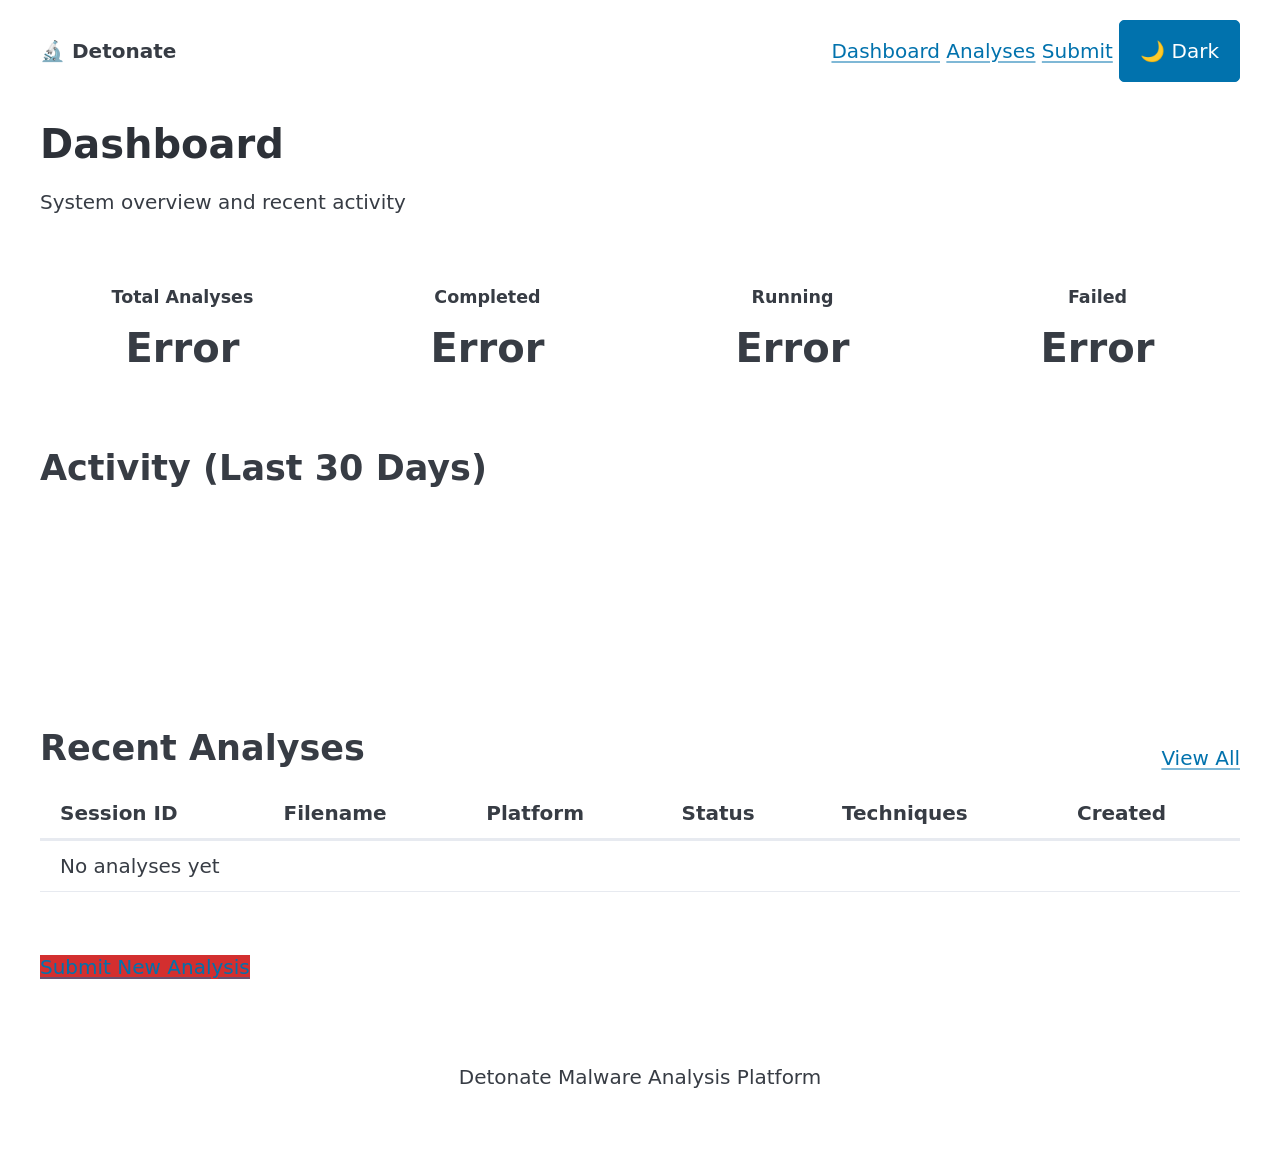
==== commit f6500880: "webui working" ====
--- a/web/index.html
+++ b/web/index.html
@@ -51,7 +51,9 @@
     <!-- Activity Chart -->
     <section>
       <h2>Activity (Last 30 Days)</h2>
-      <canvas id="activity-chart" height="100"></canvas>
+      <div style="position: relative; height: 200px; max-height: 200px;">
+        <canvas id="activity-chart" style="max-height: 200px;"></canvas>
+      </div>
     </section>
 
     <!-- Recent Analyses -->
--- a/web/css/custom.css
+++ b/web/css/custom.css
@@ -369,6 +369,12 @@
   margin: 1rem auto;
 }
 
+/* Activity chart container */
+#activity-chart {
+  max-height: 200px !important;
+  height: 200px !important;
+}
+
 /* Responsive adjustments */
 @media (max-width: 768px) {
   .navbar {
